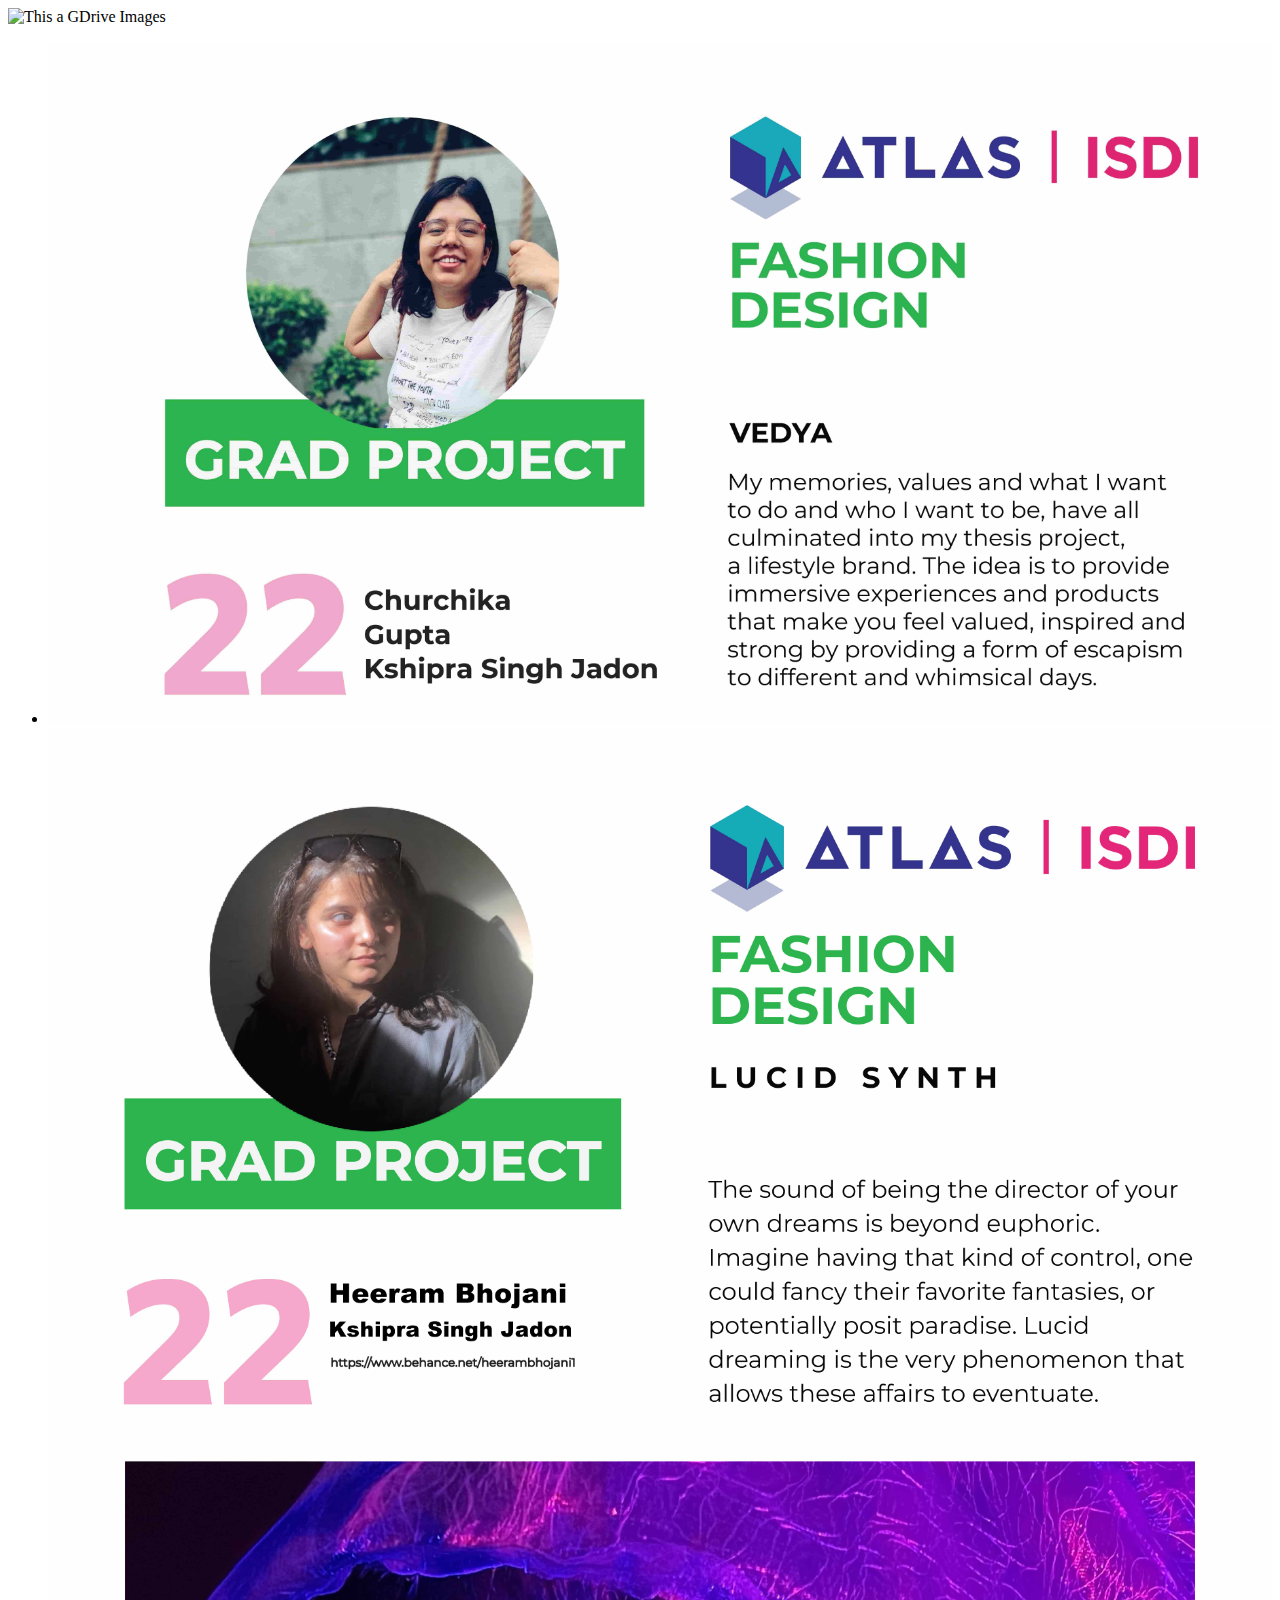
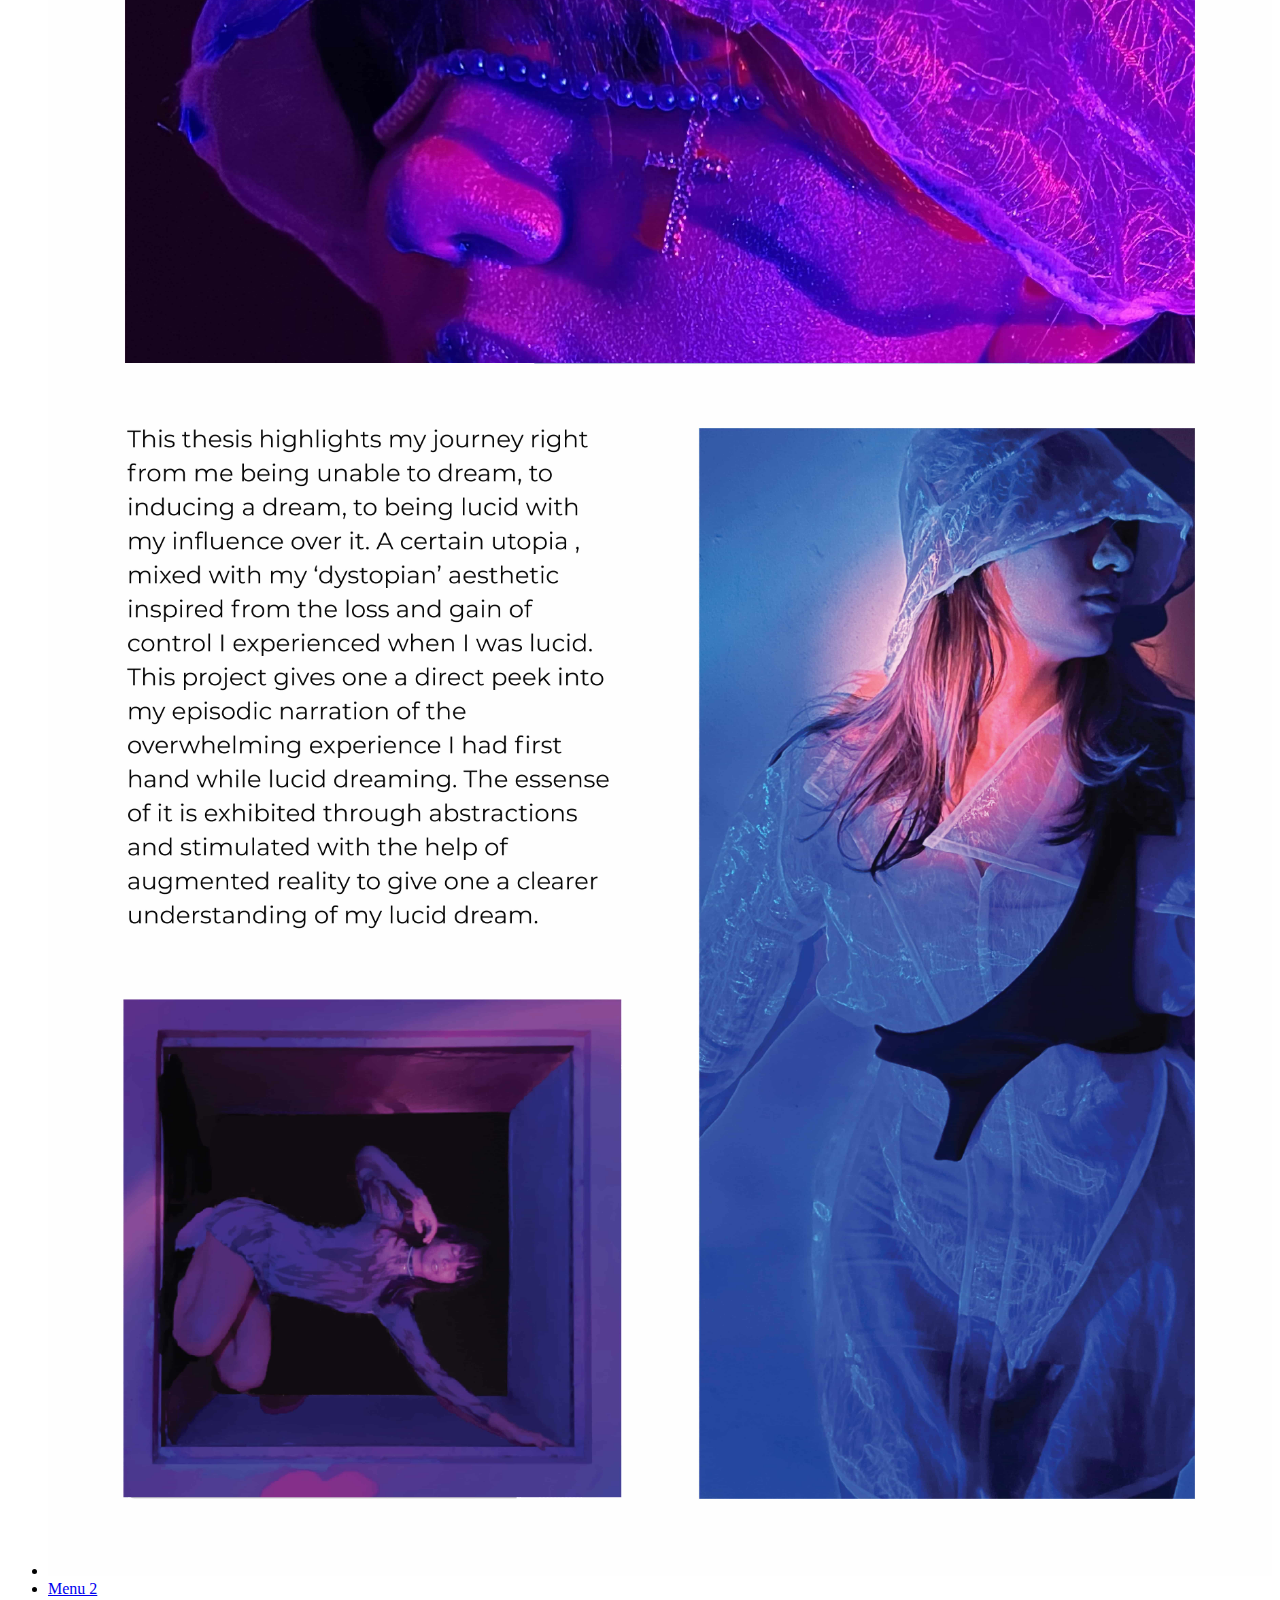
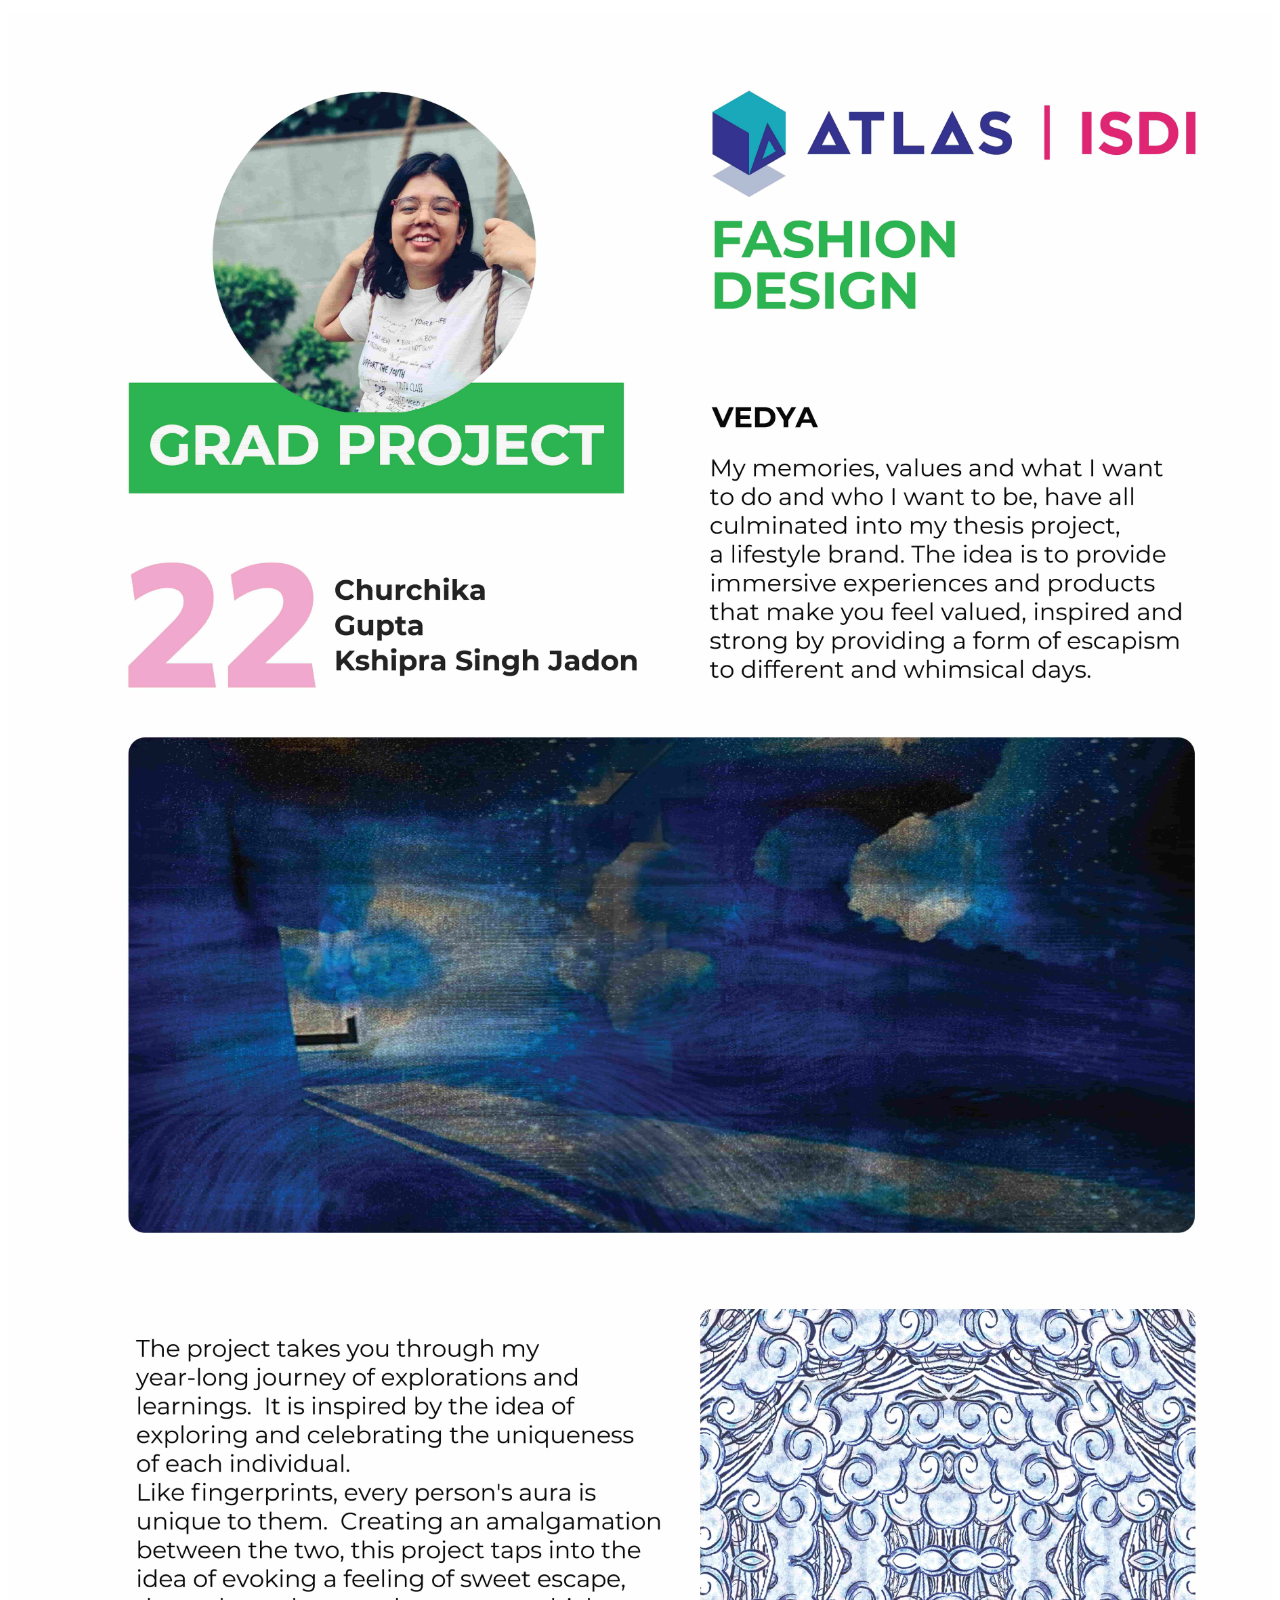
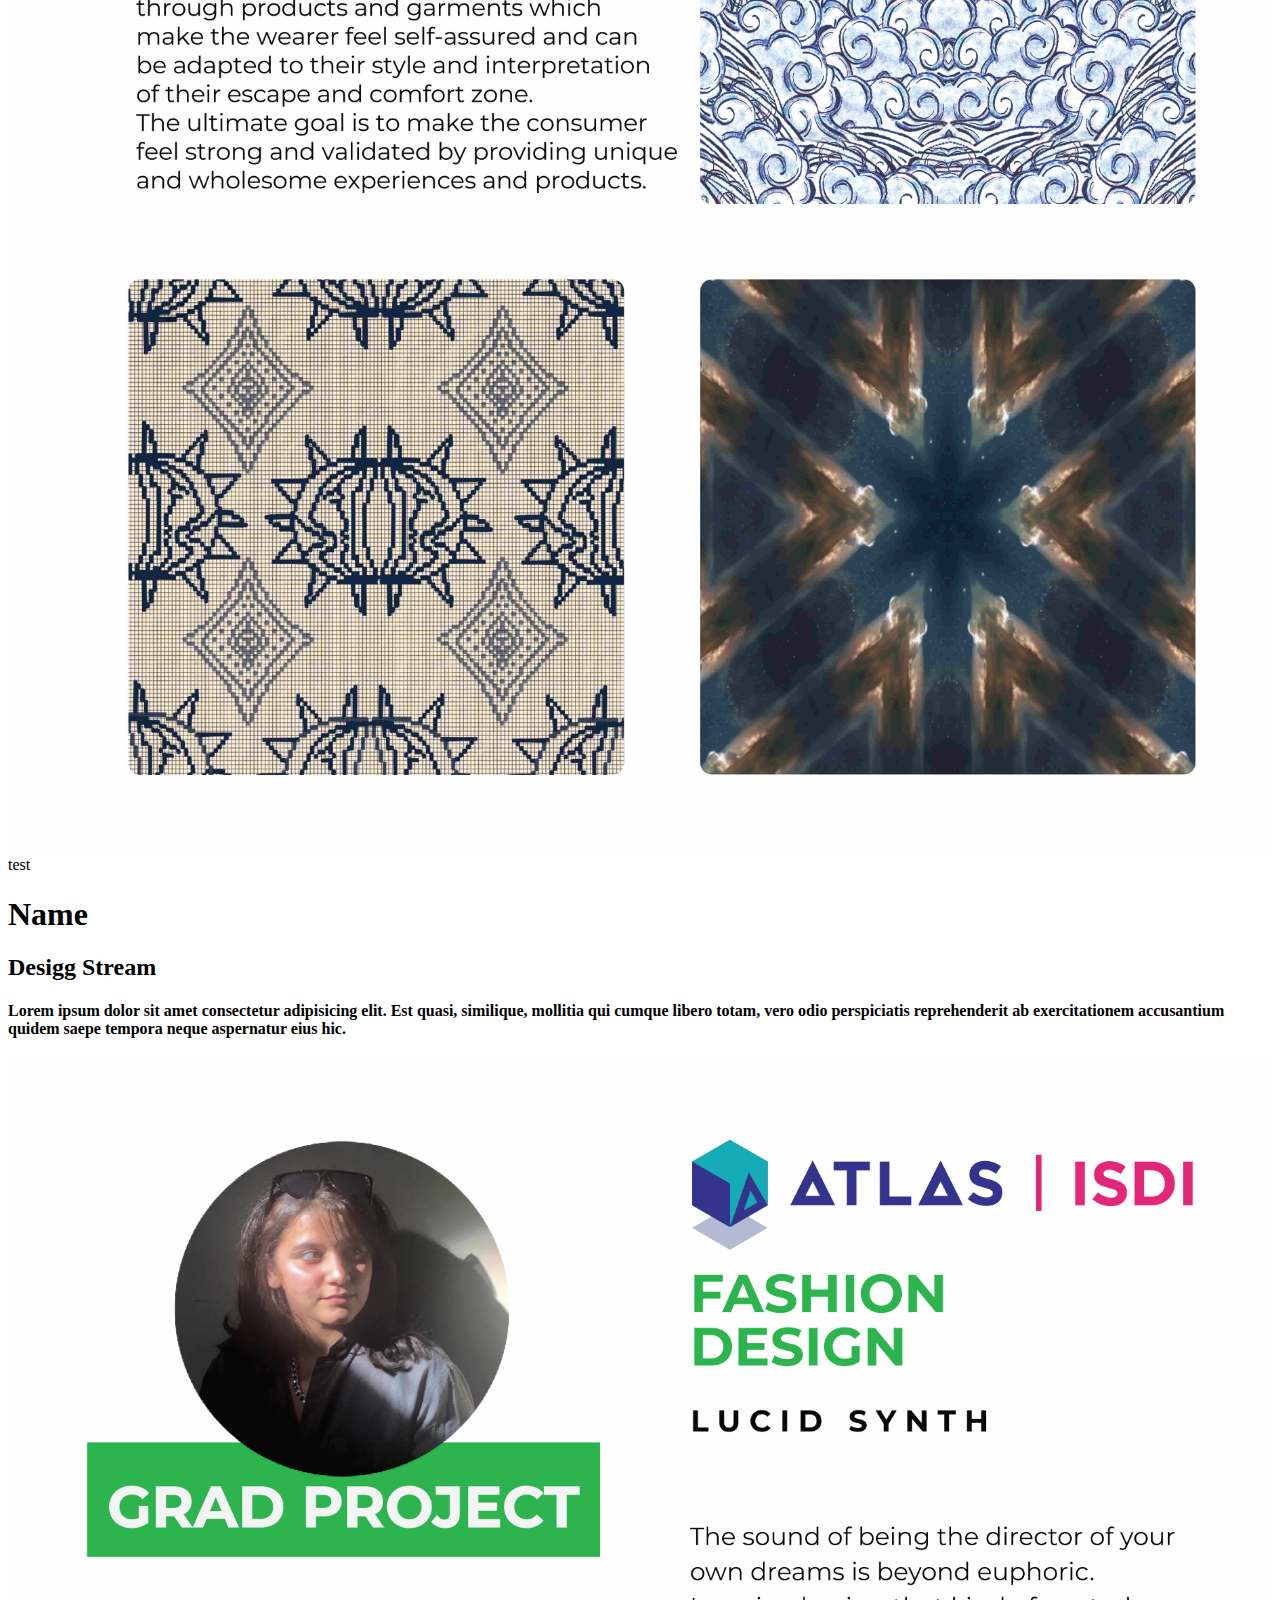
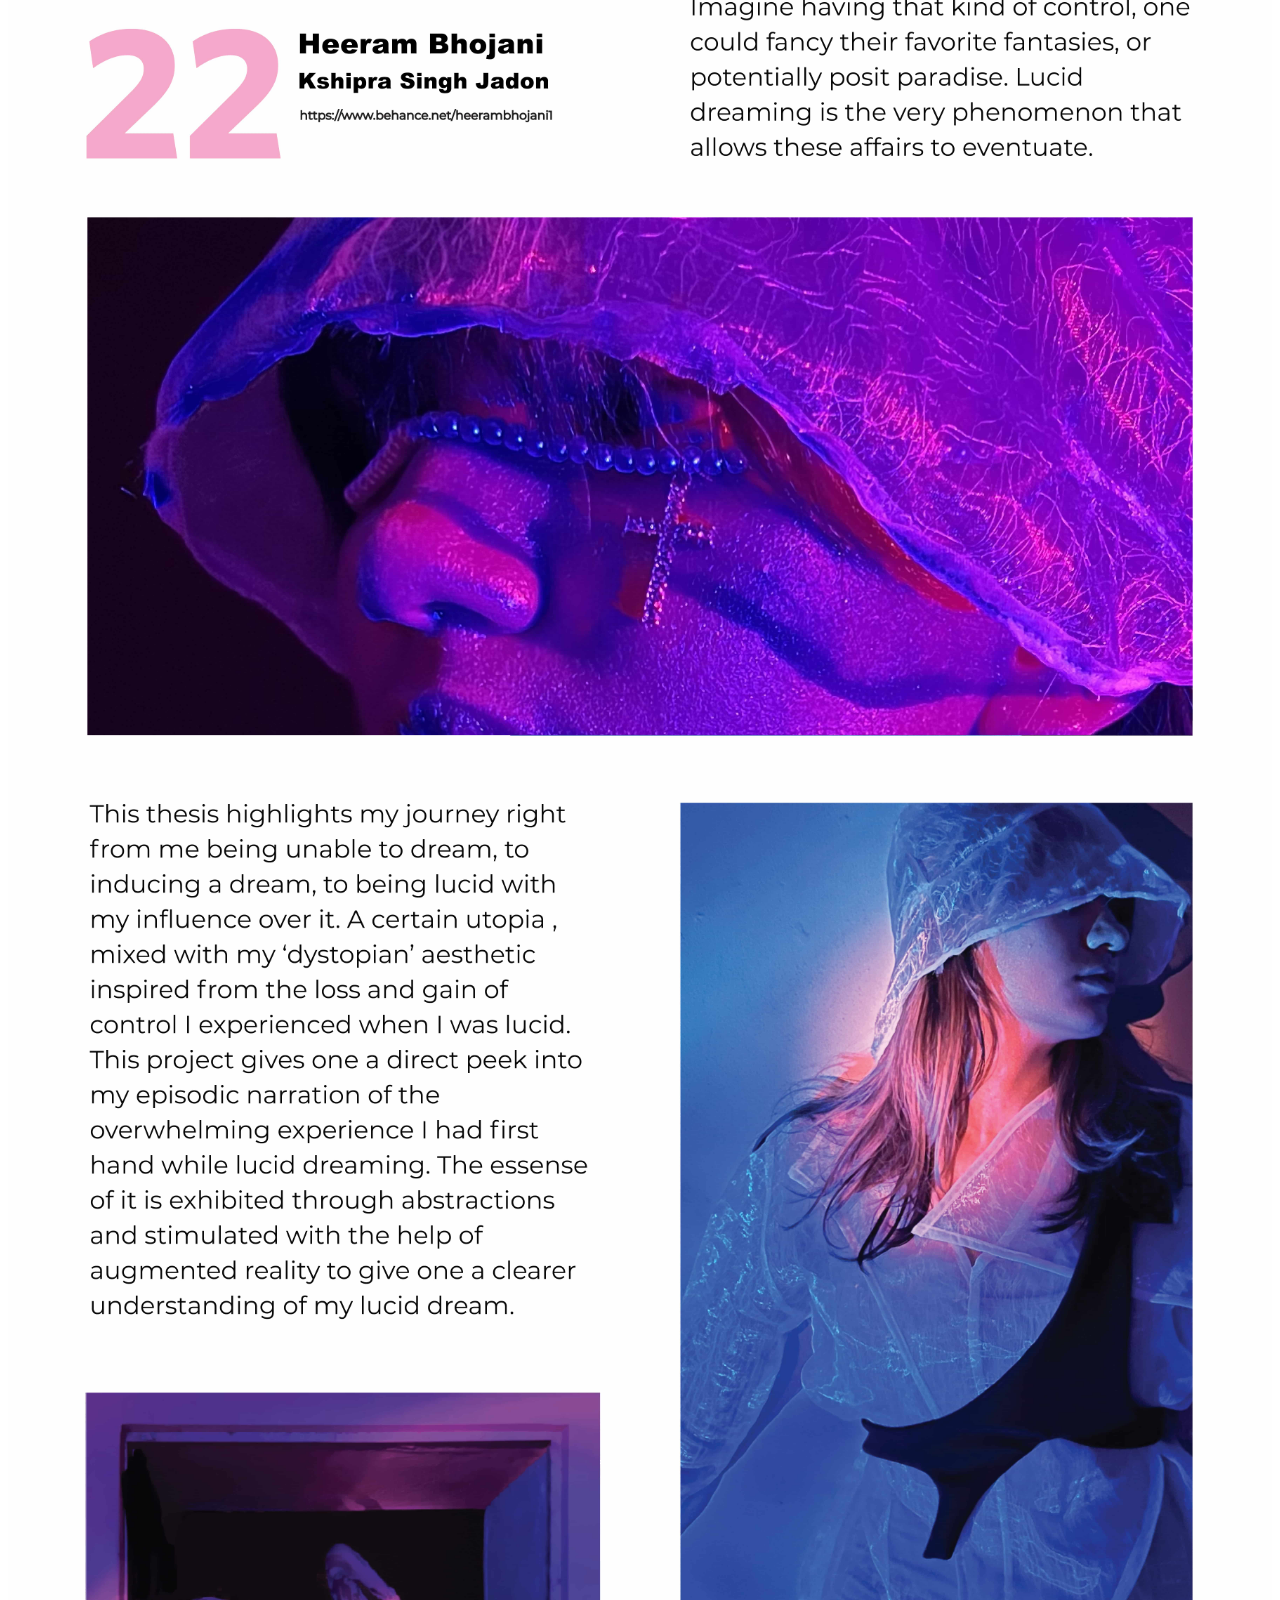
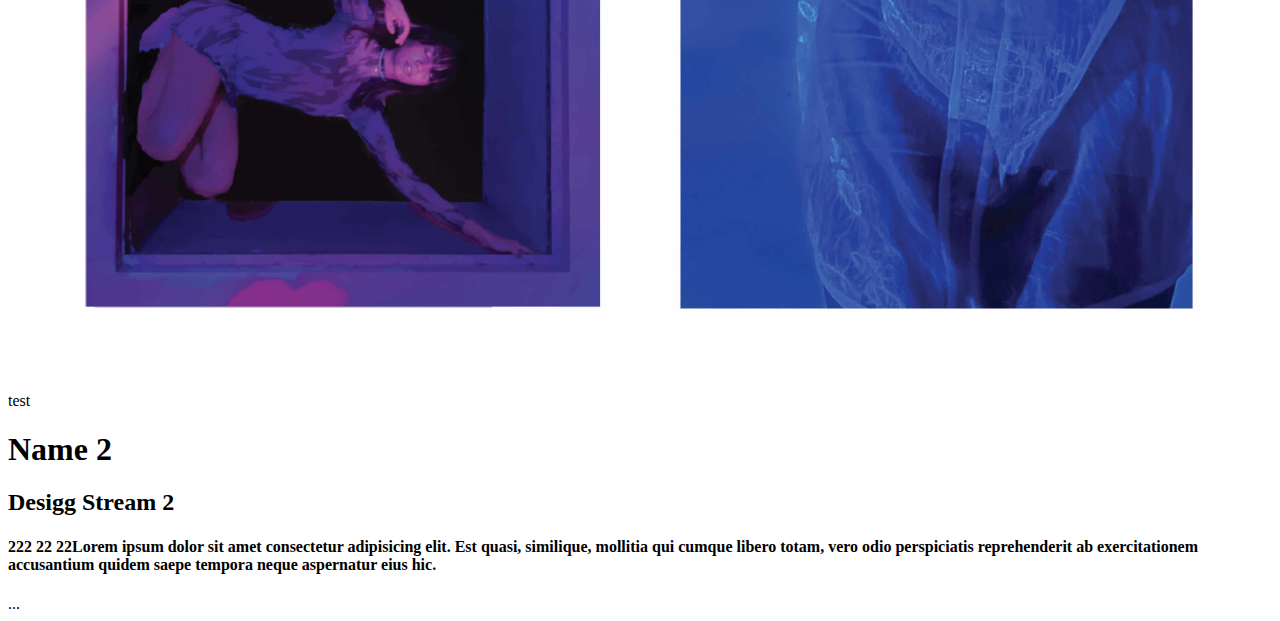
==== test.htm @ b94e90a7 "hope" ====
<!DOCTYPE html>
<html lang="en">
<head>
    <meta charset="UTF-8">
    <meta http-equiv="X-UA-Compatible" content="IE=edge">
    <meta name="viewport" content="width=device-width, initial-scale=1.0">
    <title>Test</title>
    <link rel="stylesheet" href="https://cdn.jsdelivr.net/npm/bootstrap@4.6.1/dist/css/bootstrap.min.css" integrity="sha384-zCbKRCUGaJDkqS1kPbPd7TveP5iyJE0EjAuZQTgFLD2ylzuqKfdKlfG/eSrtxUkn" crossorigin="anonymous">

    <style>
        .lists img, .results img{
            width: 100%;
        }

    
    </style>
</head>
<body>
<img src="https://lh3.googleusercontent.com/[base64]w470-h940-no?authuser=0" alt="This a GDrive Images">

<div class="display row">
    <div class="lists col-4">
        <ul class="nav nav-tabs">
            <li class="nav-item">
            <a class="nav-link active" data-toggle="tab" href="#home"><img src="ClipPosters/Churchika Gupta - Project Panel copy - Churchika Gupta.jpg" alt=""></a>
            </li>
            <li class="nav-item">
            <a class="nav-link" data-toggle="tab" href="#menu1"><img src="Poster Jpegs/HeeramBhojani_Project Panel_FD copy - Heeram Bhojani.jpg" alt=""></a>
            </li>
            <li class="nav-item">
            <a class="nav-link" data-toggle="tab" href="#menu2">Menu 2</a>
            </li>
        </ul>
    </div>
    <div class="results col-8">
      <!-- Tab panes -->
      <div class="tab-content">
        <div class="tab-pane container active" id="home">
            <div class="container-fluid row ">
                <div class="poster  col "> <img src="Poster Jpegs/Churchika Gupta - Project Panel copy - Churchika Gupta.jpg" alt="">  test</div>
                <div class=" col ">
                    <h1>Name</h1>
                    <h2>Desigg Stream</h2>
                    <h4>Lorem ipsum dolor sit amet consectetur adipisicing elit. Est quasi, similique, mollitia qui cumque libero totam, vero odio perspiciatis reprehenderit ab exercitationem accusantium quidem saepe tempora neque aspernatur eius hic.</h4>
                </div>
            </div>
        </div>
        <div class="tab-pane container fade" id="menu1"> <div class="container-fluid row ">
            <div class="poster  col "> <img src="Poster Jpegs/HeeramBhojani_Project Panel_FD copy - Heeram Bhojani.jpg" alt="">  test</div>
            <div class=" col ">
                <h1>Name 2</h1>
                <h2>Desigg Stream 2</h2>
                <h4>222  22  22Lorem ipsum dolor sit amet consectetur adipisicing elit. Est quasi, similique, mollitia qui cumque libero totam, vero odio perspiciatis reprehenderit ab exercitationem accusantium quidem saepe tempora neque aspernatur eius hic.</h4>
            </div>
        </div></div>
        <div class="tab-pane container fade" id="menu2">...</div>
      </div>
    </div>
</div>



<!-- jQuery library -->
<script src="https://cdn.jsdelivr.net/npm/jquery@3.6.0/dist/jquery.slim.min.js"></script>

<!-- Popper JS -->
<script src="https://cdn.jsdelivr.net/npm/popper.js@1.16.1/dist/umd/popper.min.js"></script>

<!-- Latest compiled JavaScript -->
<script src="https://cdn.jsdelivr.net/npm/bootstrap@4.6.1/dist/js/bootstrap.bundle.min.js"></script>
</body>
</html>
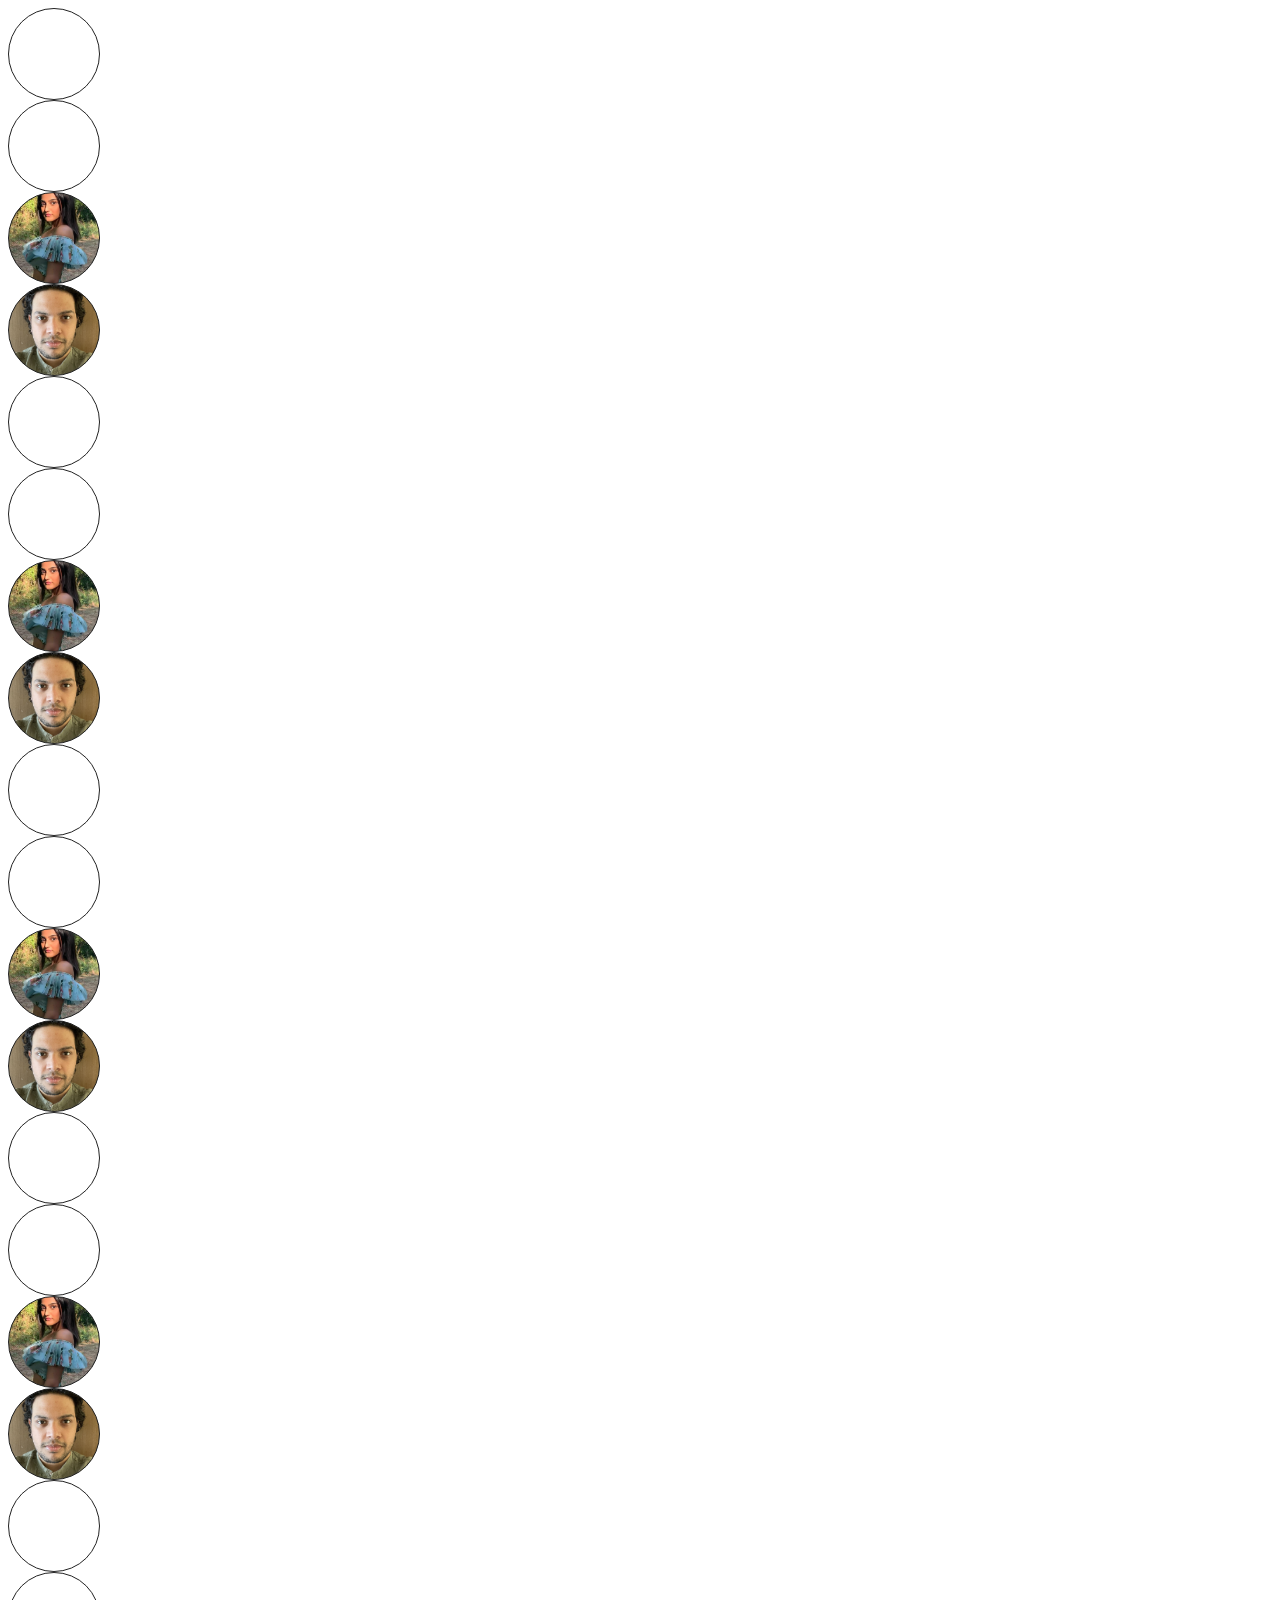
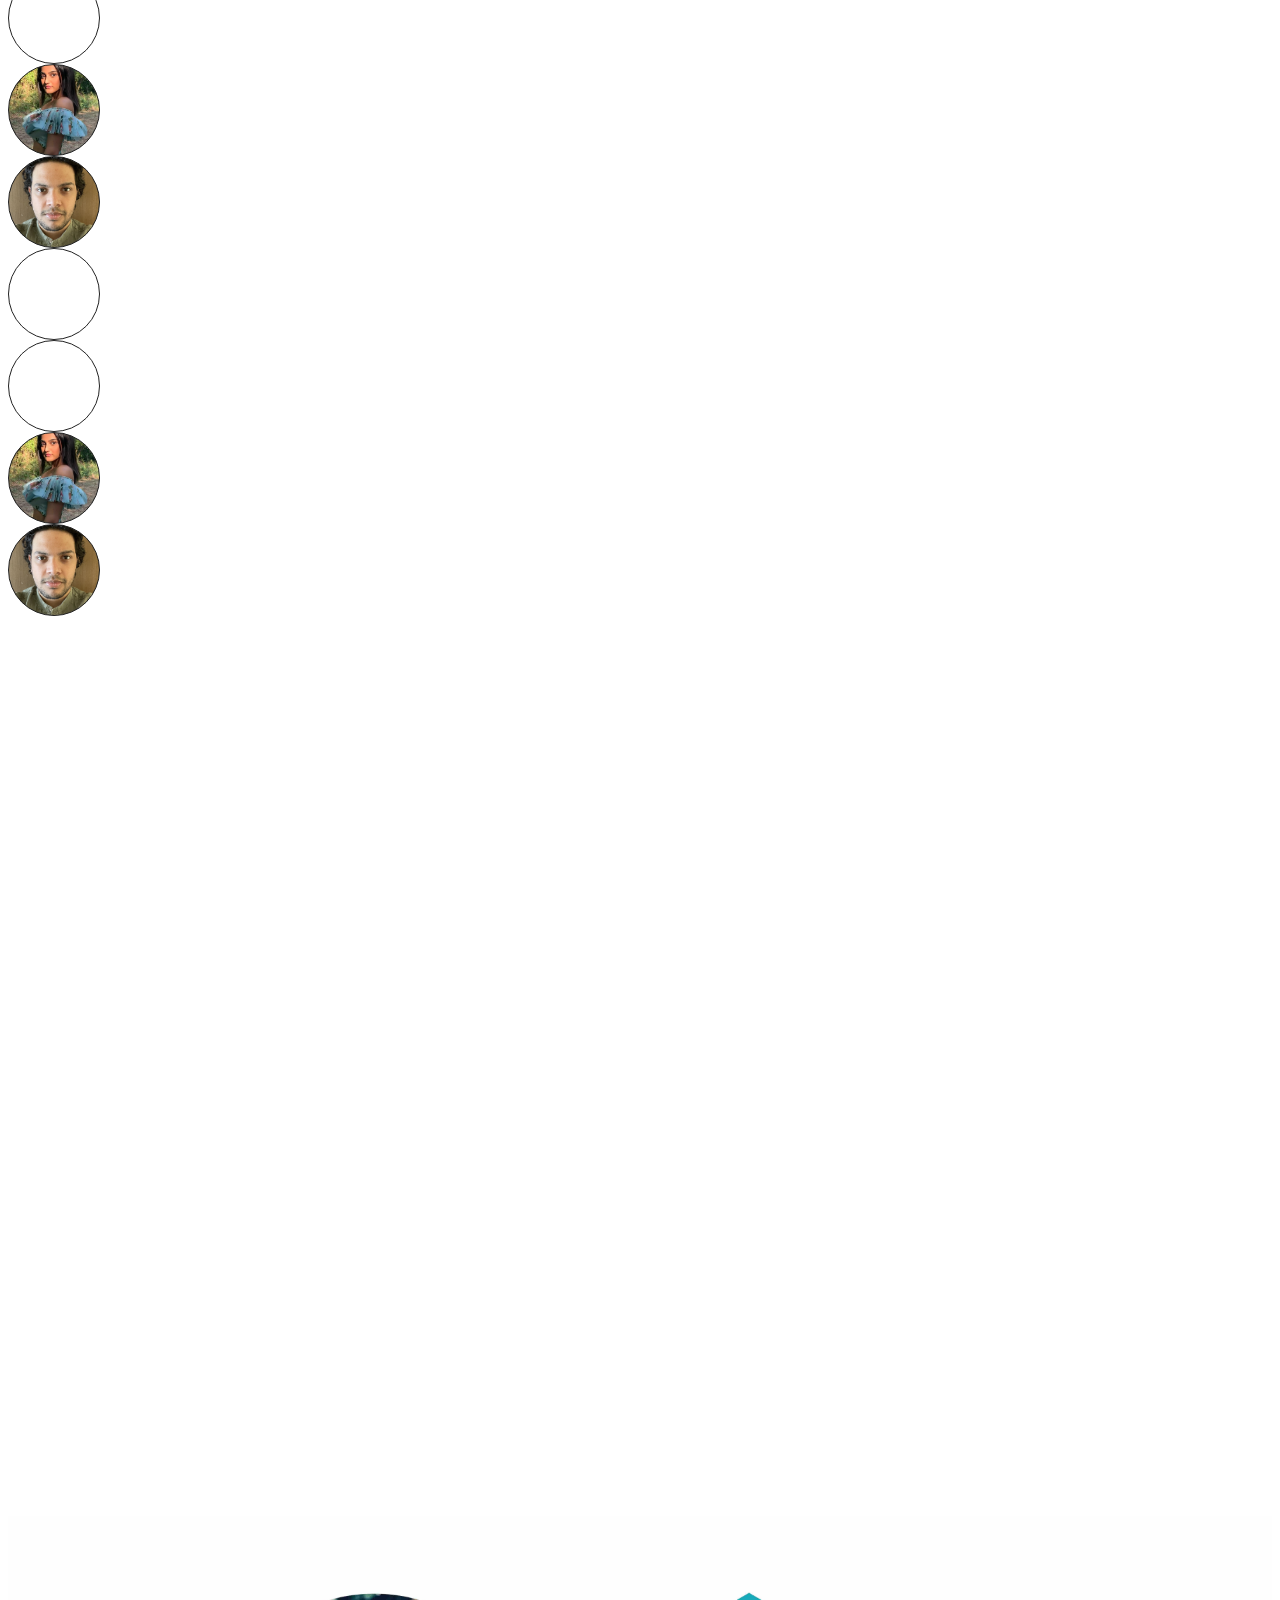
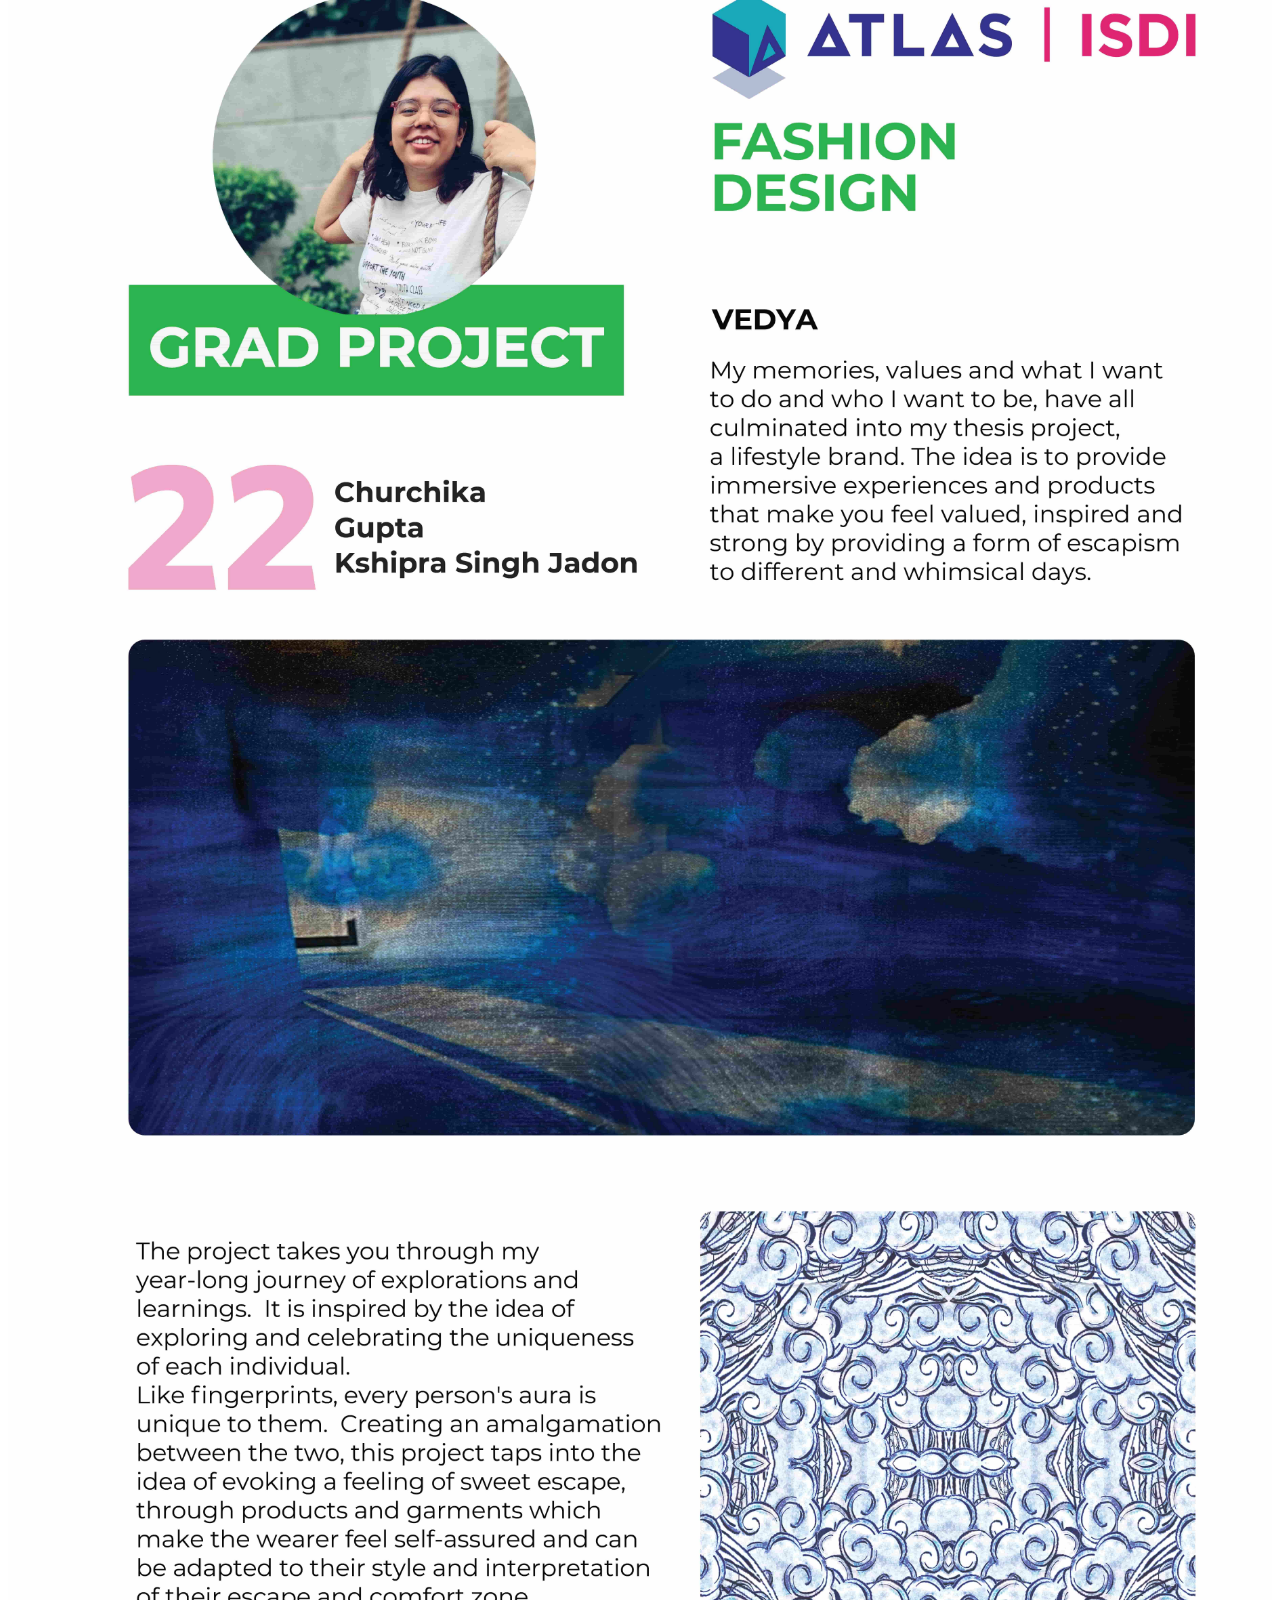
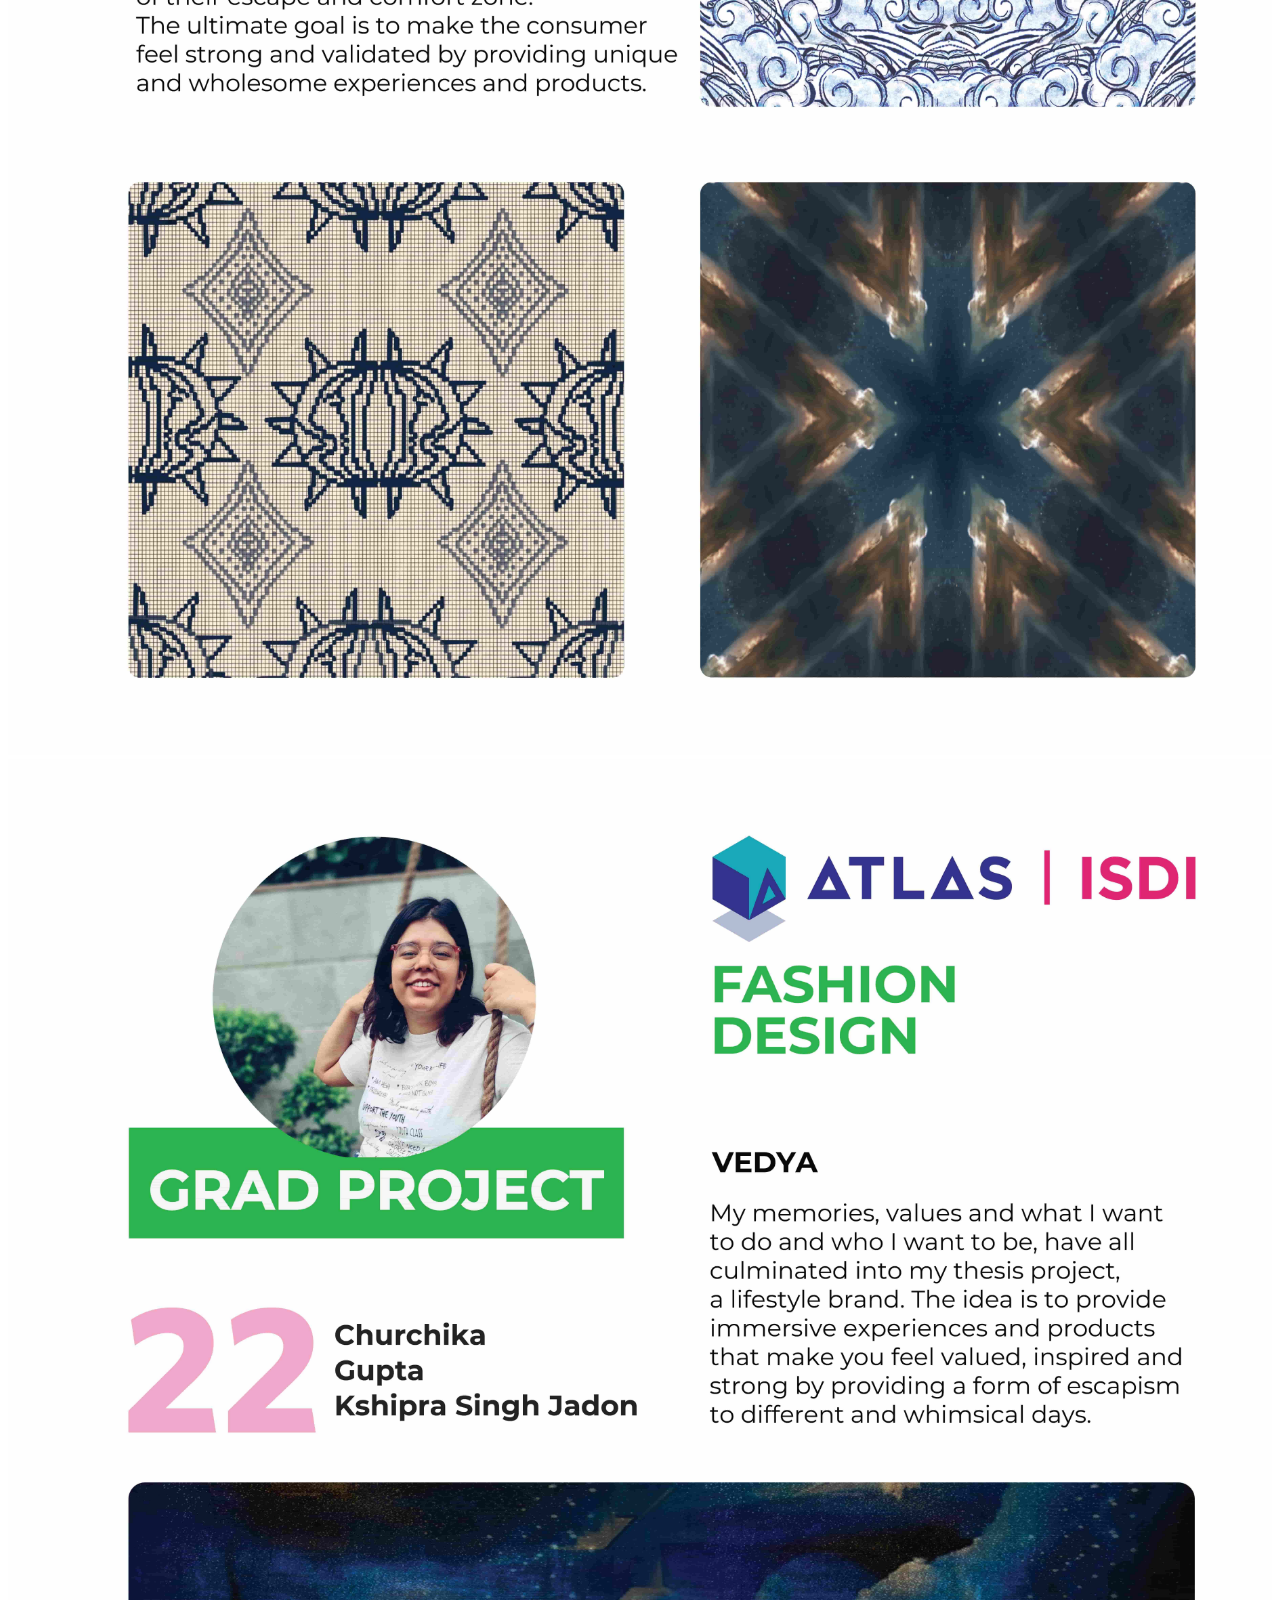
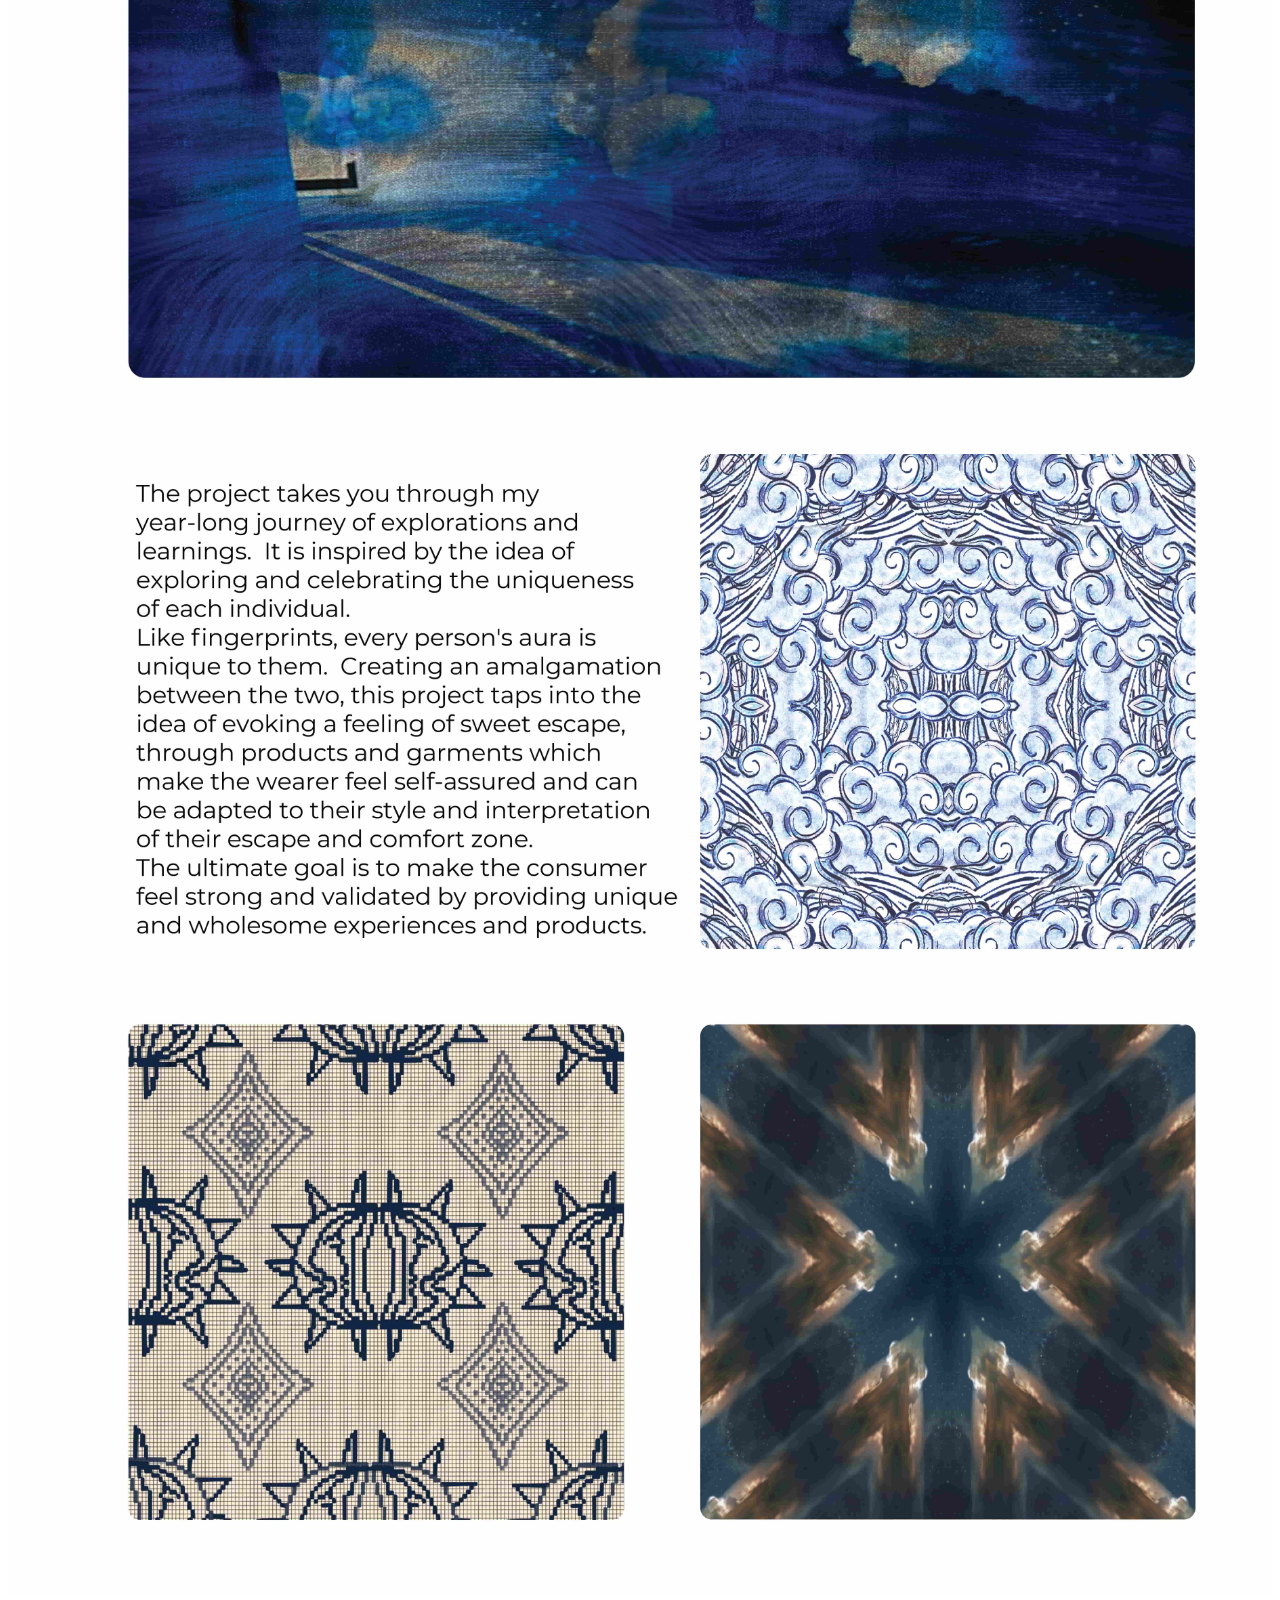
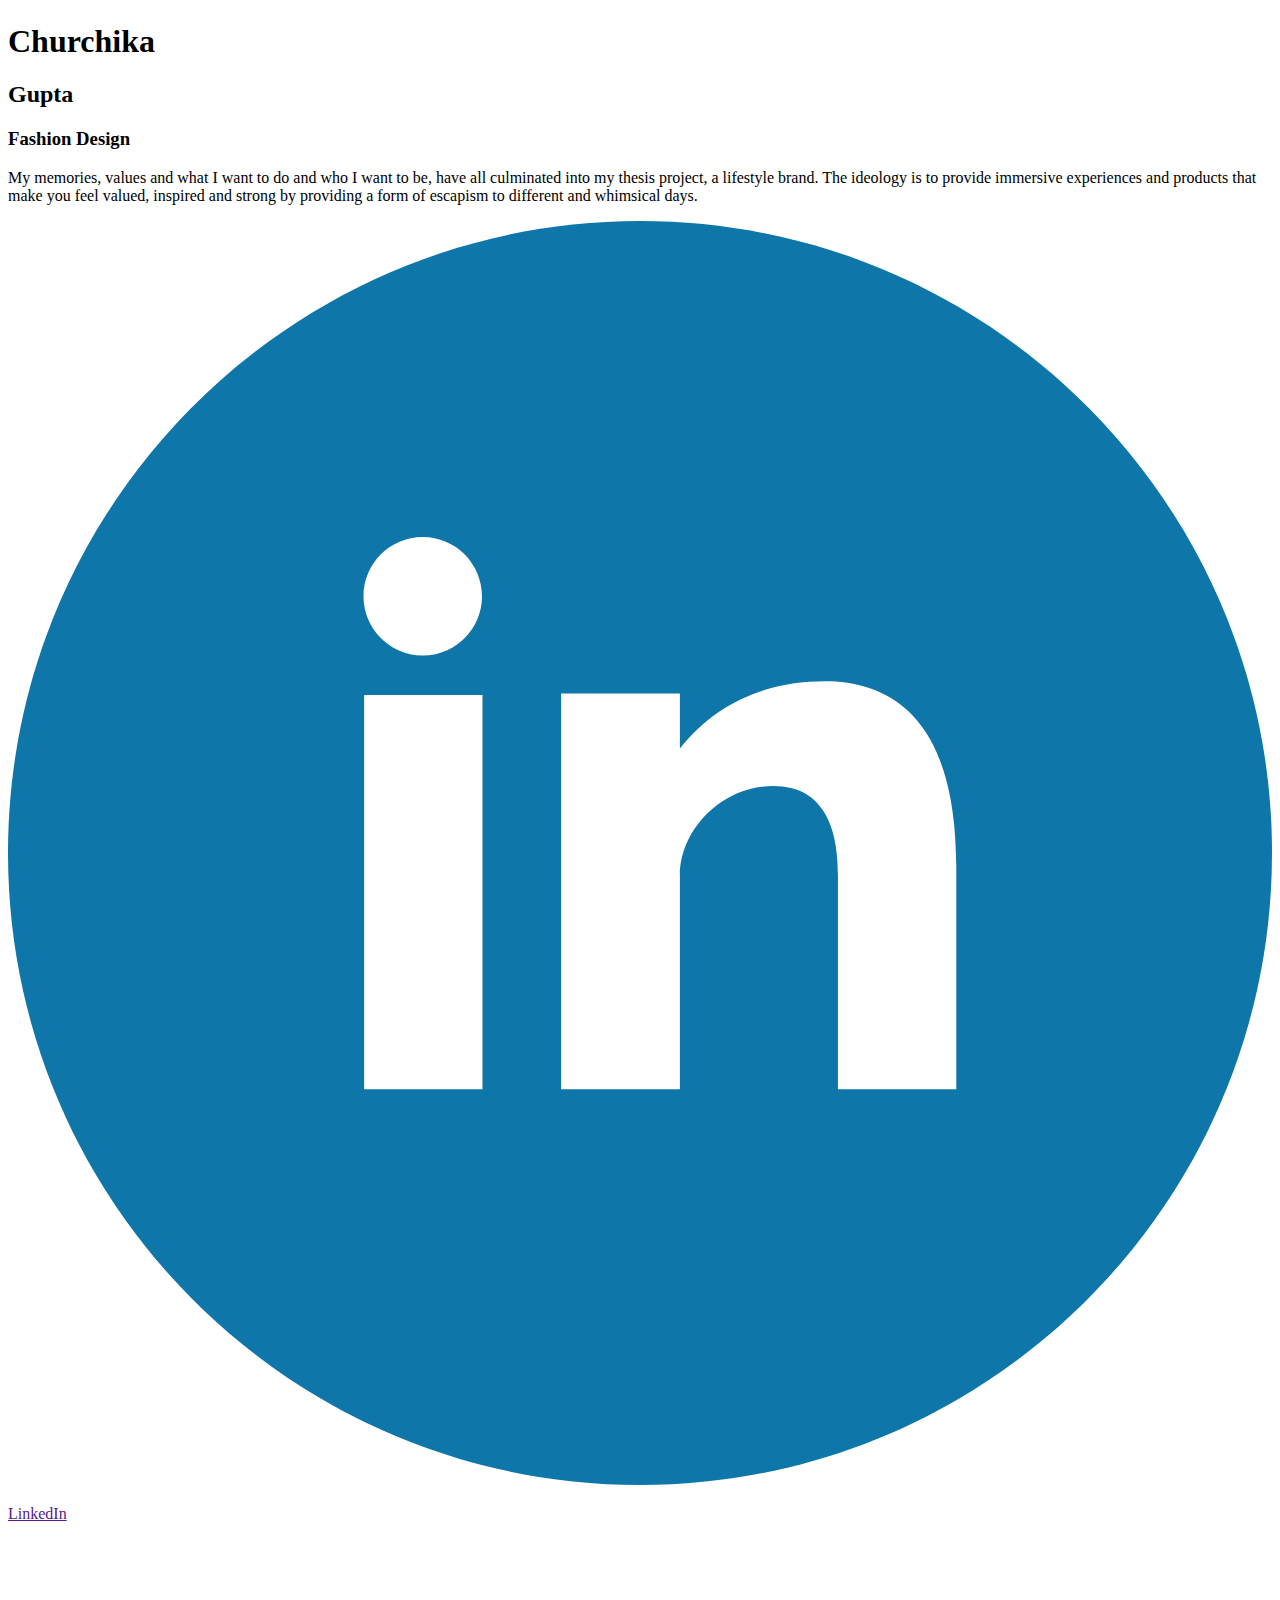
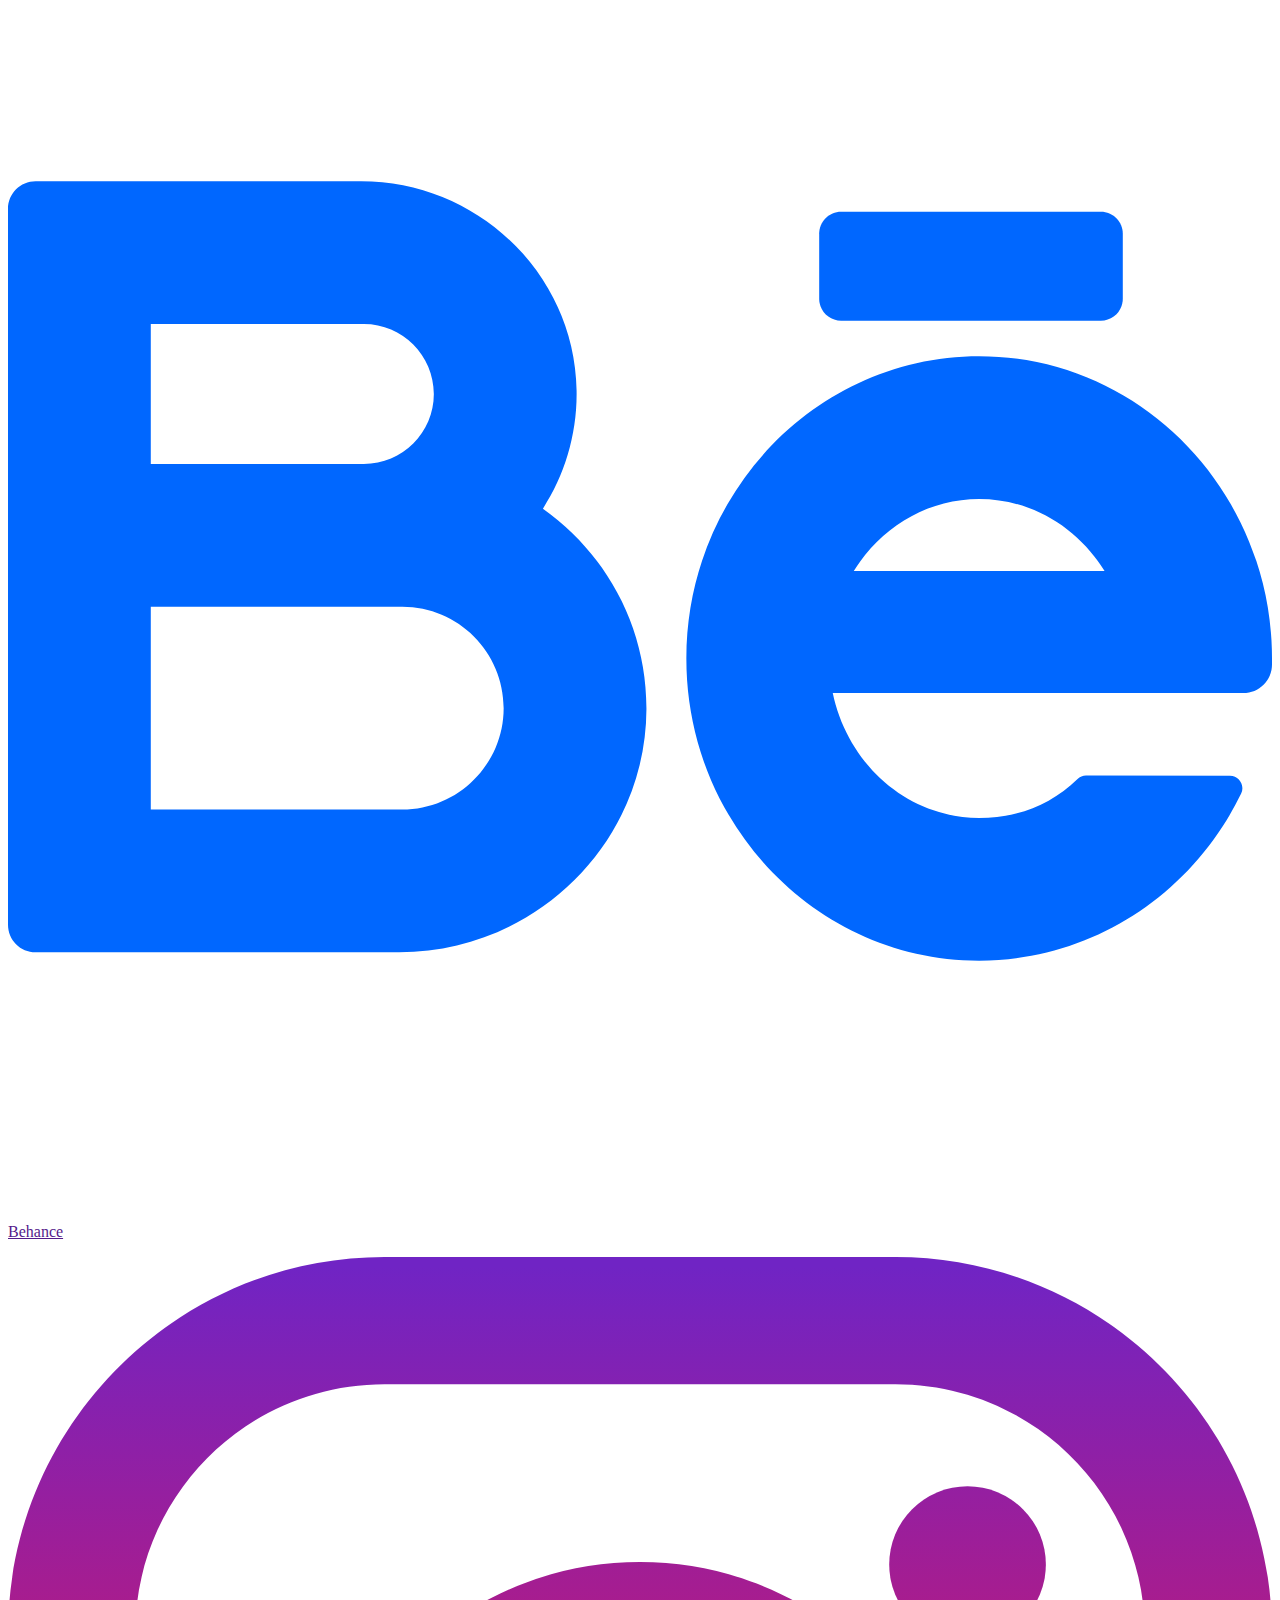
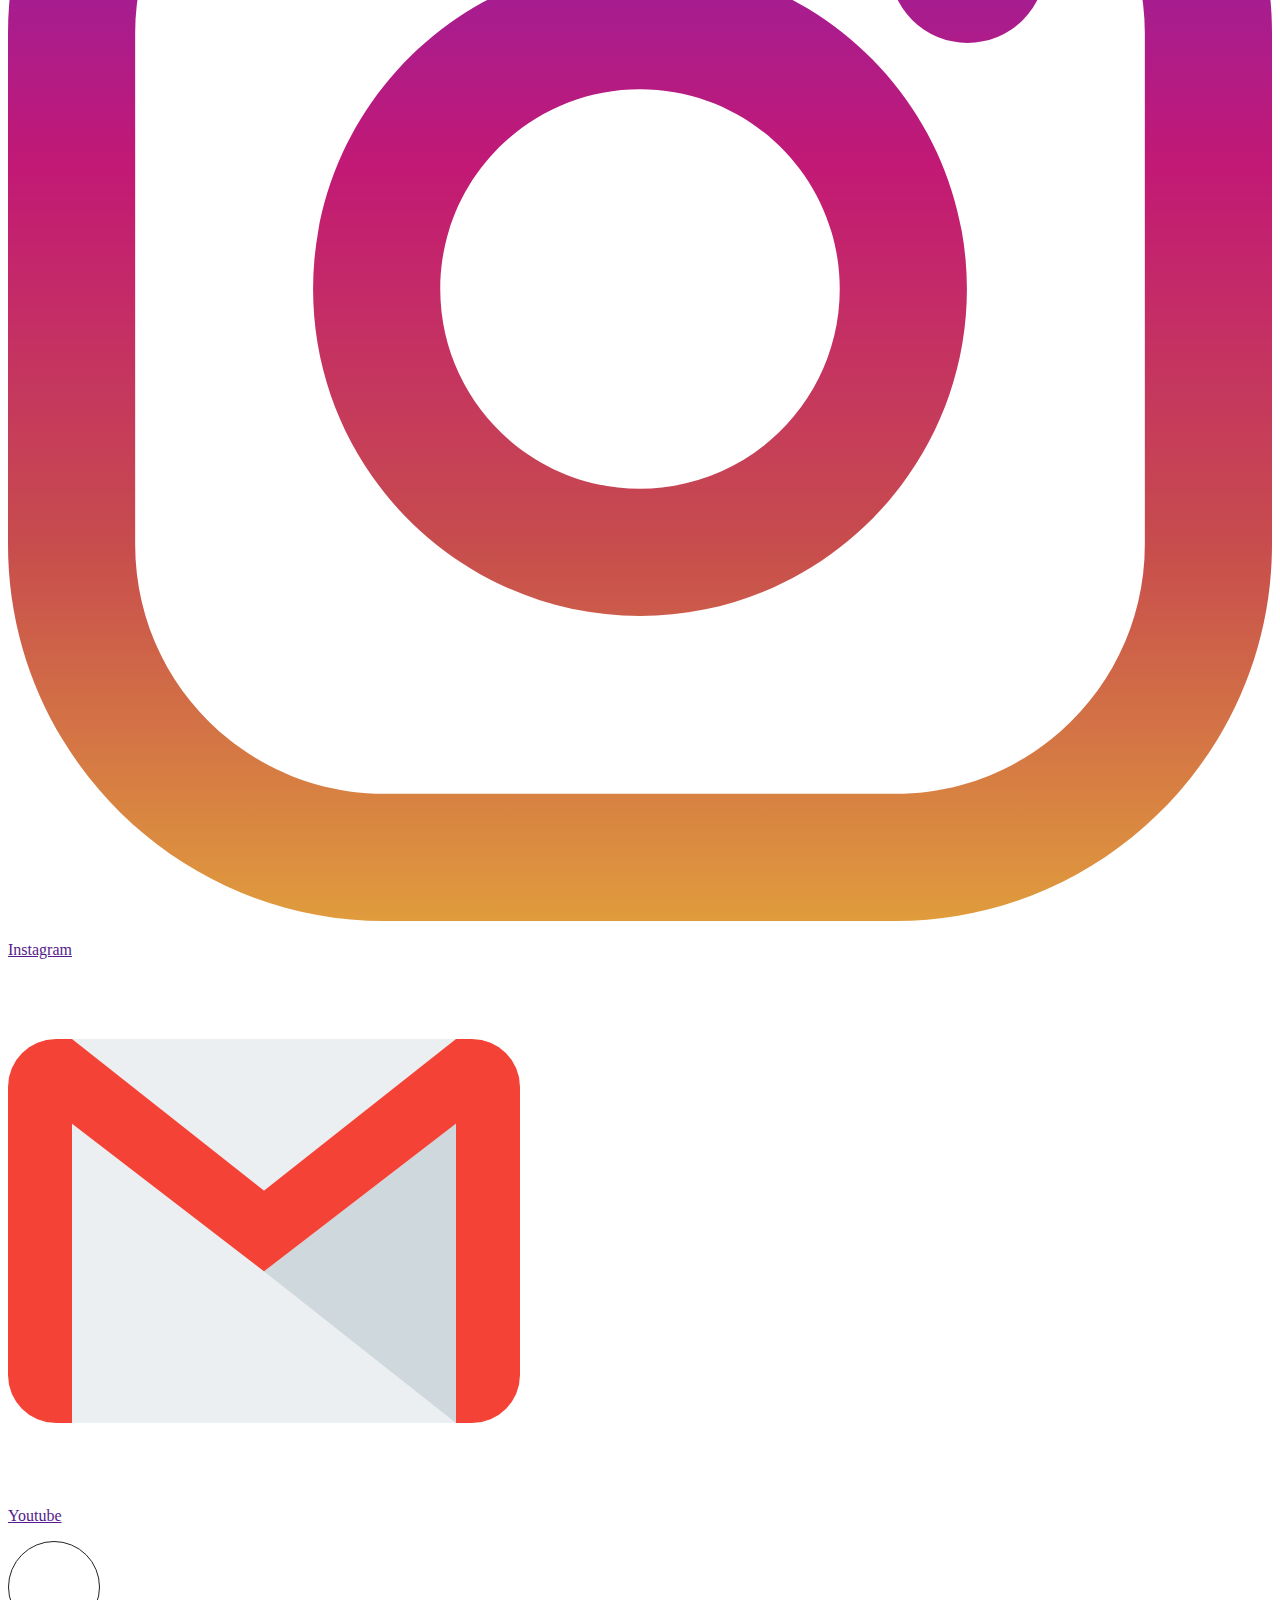
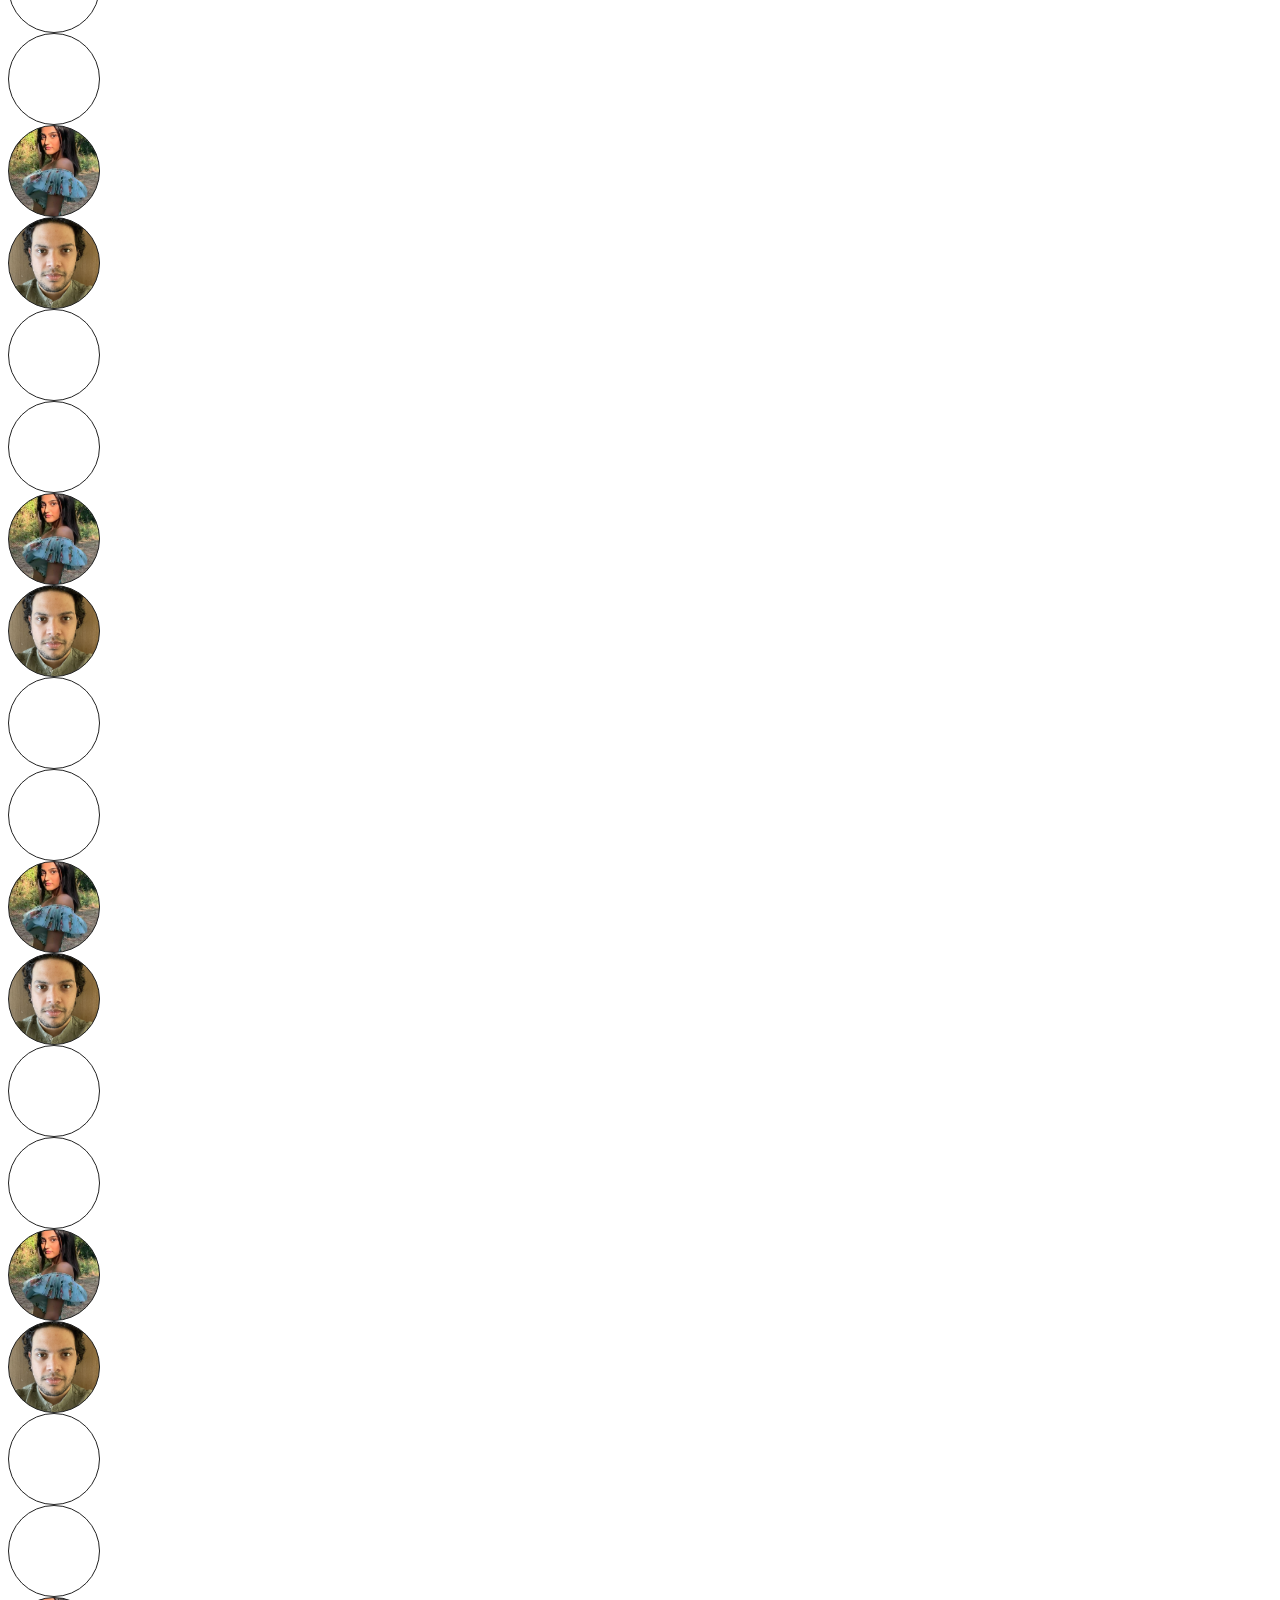
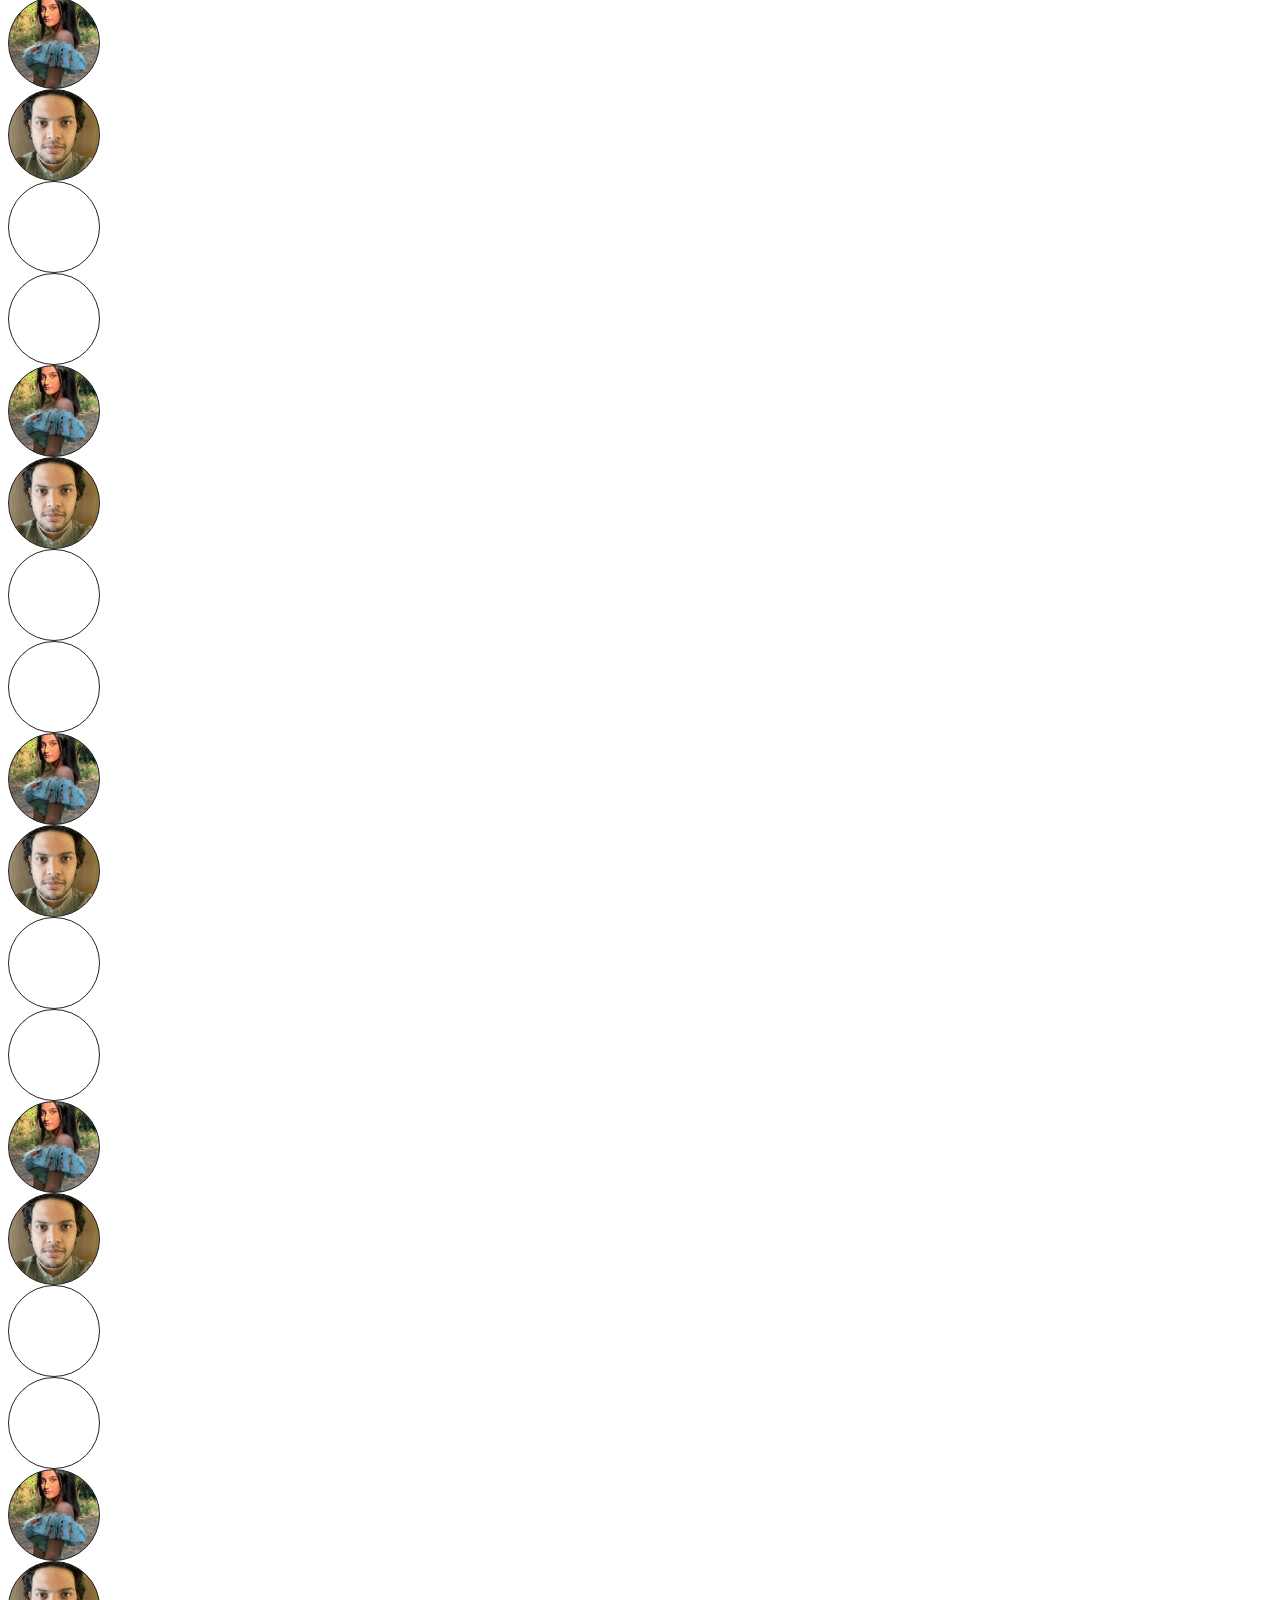
==== commit ca9842a5: "lmao ho gya" ====
--- a/test.htm
+++ b/test.htm
@@ -8,57 +8,113 @@
     <link rel="stylesheet" href="https://cdn.jsdelivr.net/npm/bootstrap@4.6.1/dist/css/bootstrap.min.css" integrity="sha384-zCbKRCUGaJDkqS1kPbPd7TveP5iyJE0EjAuZQTgFLD2ylzuqKfdKlfG/eSrtxUkn" crossorigin="anonymous">
 
     <style>
-        .lists img, .results img{
+        .profile img{
             width: 100%;
+            
+        }
+        .profile{
+            display: flex;
+
         }
 
-    
+        .profile > div{
+            object-fit: contain;
+            width: content;
+            display: flex;
+            align-items: center;
+            justify-content: center;
+            border-radius: 1000px;
+        }
+
+        .profileimg{
+        width: 90px;
+        height: 90px;
+        border-radius: 50%;
+        border: 1px solid #222;
+        background: center / 125% no-repeat;
+        }
     </style>
 </head>
 <body>
-<img src="https://lh3.googleusercontent.com/[base64]w470-h940-no?authuser=0" alt="This a GDrive Images">
 
-<div class="display row">
-    <div class="lists col-4">
-        <ul class="nav nav-tabs">
-            <li class="nav-item">
-            <a class="nav-link active" data-toggle="tab" href="#home"><img src="ClipPosters/Churchika Gupta - Project Panel copy - Churchika Gupta.jpg" alt=""></a>
-            </li>
-            <li class="nav-item">
-            <a class="nav-link" data-toggle="tab" href="#menu1"><img src="Poster Jpegs/HeeramBhojani_Project Panel_FD copy - Heeram Bhojani.jpg" alt=""></a>
-            </li>
-            <li class="nav-item">
-            <a class="nav-link" data-toggle="tab" href="#menu2">Menu 2</a>
-            </li>
-        </ul>
+<!-- <div class=" container-fluid m-0 p-0 w-100 profile">
+
+    <div class="container">    <img src="./profiles/CV22 Photo - Dhruv Sivasankar.jpg" alt="" class="col col-2  m-1 p-0 rounded-3 ">
     </div>
-    <div class="results col-8">
-      <!-- Tab panes -->
-      <div class="tab-content">
-        <div class="tab-pane container active" id="home">
-            <div class="container-fluid row ">
-                <div class="poster  col "> <img src="Poster Jpegs/Churchika Gupta - Project Panel copy - Churchika Gupta.jpg" alt="">  test</div>
-                <div class=" col ">
-                    <h1>Name</h1>
-                    <h2>Desigg Stream</h2>
-                    <h4>Lorem ipsum dolor sit amet consectetur adipisicing elit. Est quasi, similique, mollitia qui cumque libero totam, vero odio perspiciatis reprehenderit ab exercitationem accusantium quidem saepe tempora neque aspernatur eius hic.</h4>
-                </div>
-            </div>
+    <div class="container"><img src="./profiles/photo - Saakshi Shetty.jpg" alt="" class="col col-2  m-1 p-0 rounded-3"></div>
+    
+    <div class="container-fluid"> <img src="./profiles/IMG_2270 - Churchika Gupta.JPG" alt="" class="col col-2  m-1 p-0 rounded-3"></div>
+   
+    <div class="container-fluid"><img src="./profiles/Kruteeka Dudhavadkar - Kruteeka Dudhavadkar.jpeg" alt="" class="col col-2  m-1 p-0 rounded-3"></div>
+    
+    <div class="container-fluid"><img src="./profiles/Screenshot 2022-06-01 at 7.09.14 PM - Heeram Bhojani.png" alt="" class="col col-2  m-1 p-0 rounded-3"></div>
+    
+
+</div> -->
+
+<div class="row">
+
+</div>
+
+<div style="width: 900px; height: 900px; background-image: url(/profiles/churchikagupta);">
+
+</div>
+
+<div class="tab-content col-lg-9 col-xl-9 col-sm-11 w-100 container-fluid m-0 p-0">
+    <div class="tab-pane active m-0 p-0 container-fluid" id="churchika">
+      <div class="visual-content m-0 p-0 container-fluid row">
+       <div><img class="m-0 p-0 col-xl-6 col-lg-6 col-sm-12" src="/Poster Jpegs/Churchika Gupta - Project Panel copy - Churchika Gupta.jpg" style="width:100%; top: 0%;" alt="">
+       </div>
+       <div><img class="m-0 p-0 col-xl-6 col-lg-6 col-sm-12" src="/Poster Jpegs/Churchika Gupta - Project Panel copy - Churchika Gupta.jpg" style="width:100%; top: 0%;" alt="">
+       </div>                    
+        <div class="student-profile mt-5 col-lg-10 align-self-center container-fluid  m-0 p-0">
+          <h1>Churchika</h1>
+          <h2>Gupta</h2>
+          <h3>Fashion Design</h3>
+          <p>My memories, values and what I want to do and who I want to be, have all culminated into my thesis project, a lifestyle brand. The ideology is to provide immersive experiences and products that make you feel valued, inspired and strong by providing a form of escapism to different and whimsical days.</p>
+          <div class="ext-link row container-fluid m-0 p-0 w-100">
+          <a class="col-5 col-sm-3" href=""><img src="/Images/linkedin.svg" alt=""><p class="hide-link">LinkedIn</p></a>
+          <a class="col-5 col-sm-3" href=""><img src="/Images/behance.svg" alt=""><p class="hide-link">Behance</p></a>
+          <a class="col-5 col-sm-3" href=""><img src="/Images/instagram.svg" alt=""><p class="hide-link">Instagram</p></a>
+          <a class="col-5 col-sm-3" href=""><img src="/Images/gmail.png" alt=""><p class="hide-link">Youtube</p></a>
+          </div>
         </div>
-        <div class="tab-pane container fade" id="menu1"> <div class="container-fluid row ">
-            <div class="poster  col "> <img src="Poster Jpegs/HeeramBhojani_Project Panel_FD copy - Heeram Bhojani.jpg" alt="">  test</div>
-            <div class=" col ">
-                <h1>Name 2</h1>
-                <h2>Desigg Stream 2</h2>
-                <h4>222  22  22Lorem ipsum dolor sit amet consectetur adipisicing elit. Est quasi, similique, mollitia qui cumque libero totam, vero odio perspiciatis reprehenderit ab exercitationem accusantium quidem saepe tempora neque aspernatur eius hic.</h4>
-            </div>
-        </div></div>
-        <div class="tab-pane container fade" id="menu2">...</div>
       </div>
     </div>
-</div>
 
 
+    <script src="https://ajax.googleapis.com/ajax/libs/jquery/1.11.1/jquery.min.js"></script>
+<script>
+   
+    var images = document.getElementsByTagName("img");
+for(var i = 0; i < images.length; i++) {
+    var image = images[i];
+    image.onclick = function(event) {
+         window.location.href = this.id + '#churchika';
+    };
+
+    var boardBox = ['heeram',
+    'churchika',
+    'saakshishetty',
+    'dhruvsrivastav',
+
+];
+
+boardBox.forEach(function(v) {
+// iterating over array  
+  $('<div/>', {
+    id: v,
+    class: "profileimg",
+    style: "background-image: url(/profiles/" + v +".jpg)"
+  })
+  // generating element with content and id as array value
+  .appendTo('.row');
+  // appendding div to '.row'
+})
+}
+
+const profilediv = document.querySelector('#')
+</script>
 
 <!-- jQuery library -->
 <script src="https://cdn.jsdelivr.net/npm/jquery@3.6.0/dist/jquery.slim.min.js"></script>
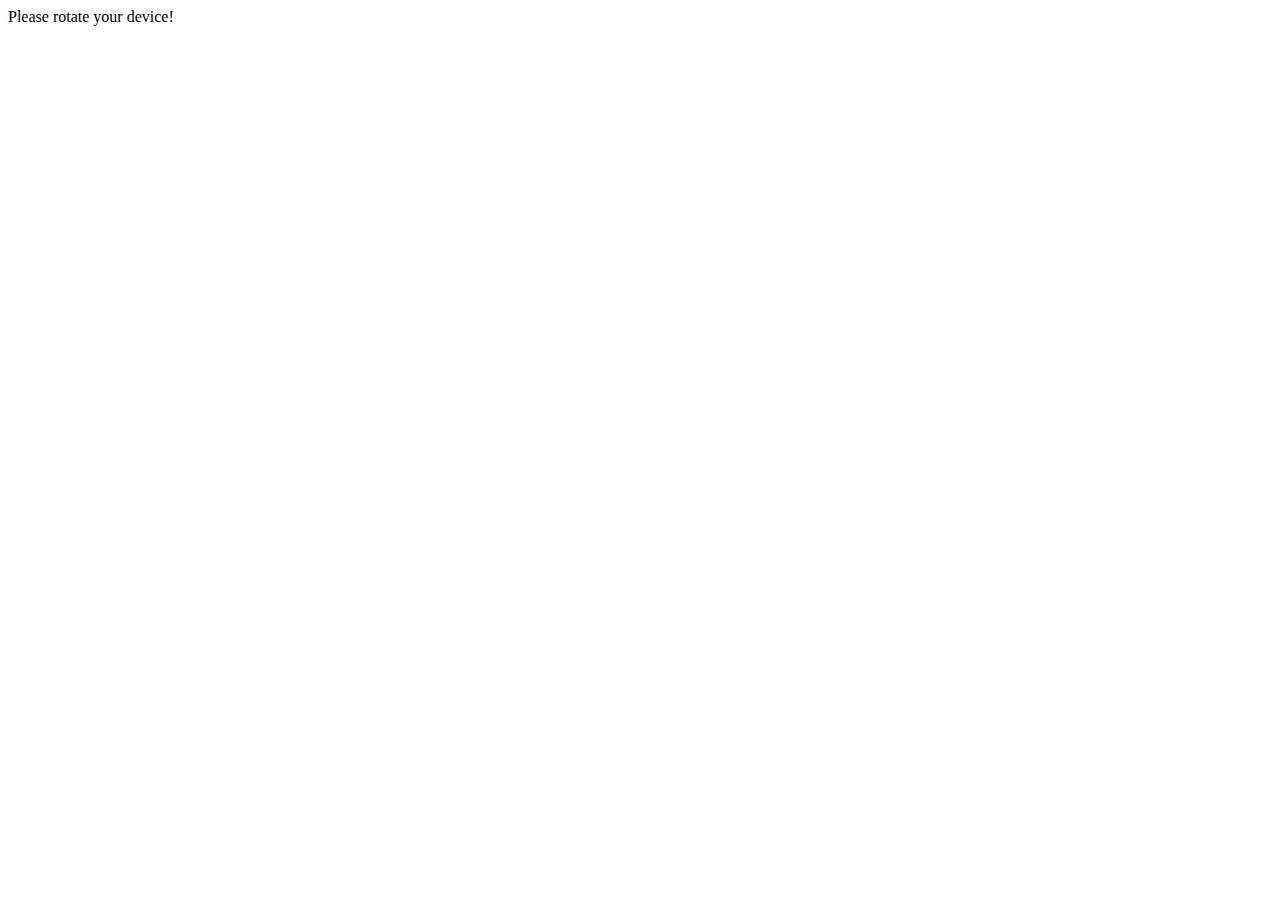
==== commit 31875928: "test" ====
--- a/test.htm
+++ b/test.htm
@@ -8,113 +8,39 @@
     <link rel="stylesheet" href="https://cdn.jsdelivr.net/npm/bootstrap@4.6.1/dist/css/bootstrap.min.css" integrity="sha384-zCbKRCUGaJDkqS1kPbPd7TveP5iyJE0EjAuZQTgFLD2ylzuqKfdKlfG/eSrtxUkn" crossorigin="anonymous">
 
     <style>
-        .profile img{
+        .lists img, .results img{
             width: 100%;
-            
-        }
-        .profile{
-            display: flex;
-
         }
 
-        .profile > div{
-            object-fit: contain;
-            width: content;
-            display: flex;
-            align-items: center;
-            justify-content: center;
-            border-radius: 1000px;
-        }
+        /* (A) WRONG ORIENTATION - SHOW MESSAGE HIDE CONTENT */
+@media only screen and (orientation:landscape) {
+  #turn { display:block; }
+  #container { display:none; }
+}
+ 
+/* (B) CORRECT ORIENTATION - SHOW CONTENT HIDE MESSAGE */
+@media only screen and (orientation:portrait) {
+  #turn { display:none; }
+  #container { display:block; }
+}
 
-        .profileimg{
-        width: 90px;
-        height: 90px;
-        border-radius: 50%;
-        border: 1px solid #222;
-        background: center / 125% no-repeat;
-        }
+    
     </style>
+
+    
 </head>
 <body>
 
-<!-- <div class=" container-fluid m-0 p-0 w-100 profile">
+<!-- (A) THIS WILL SHOW ON THE WRONG ORIENTATION -->
+<div id="turn">
+    Please rotate your device!
+  </div>
+  
+  <!-- (B) CONTENTS AS USUAL -->
+  <div id="container">
+    Main contents here.
+  </div>
 
-    <div class="container">    <img src="./profiles/CV22 Photo - Dhruv Sivasankar.jpg" alt="" class="col col-2  m-1 p-0 rounded-3 ">
-    </div>
-    <div class="container"><img src="./profiles/photo - Saakshi Shetty.jpg" alt="" class="col col-2  m-1 p-0 rounded-3"></div>
-    
-    <div class="container-fluid"> <img src="./profiles/IMG_2270 - Churchika Gupta.JPG" alt="" class="col col-2  m-1 p-0 rounded-3"></div>
-   
-    <div class="container-fluid"><img src="./profiles/Kruteeka Dudhavadkar - Kruteeka Dudhavadkar.jpeg" alt="" class="col col-2  m-1 p-0 rounded-3"></div>
-    
-    <div class="container-fluid"><img src="./profiles/Screenshot 2022-06-01 at 7.09.14 PM - Heeram Bhojani.png" alt="" class="col col-2  m-1 p-0 rounded-3"></div>
-    
-
-</div> -->
-
-<div class="row">
-
-</div>
-
-<div style="width: 900px; height: 900px; background-image: url(/profiles/churchikagupta);">
-
-</div>
-
-<div class="tab-content col-lg-9 col-xl-9 col-sm-11 w-100 container-fluid m-0 p-0">
-    <div class="tab-pane active m-0 p-0 container-fluid" id="churchika">
-      <div class="visual-content m-0 p-0 container-fluid row">
-       <div><img class="m-0 p-0 col-xl-6 col-lg-6 col-sm-12" src="/Poster Jpegs/Churchika Gupta - Project Panel copy - Churchika Gupta.jpg" style="width:100%; top: 0%;" alt="">
-       </div>
-       <div><img class="m-0 p-0 col-xl-6 col-lg-6 col-sm-12" src="/Poster Jpegs/Churchika Gupta - Project Panel copy - Churchika Gupta.jpg" style="width:100%; top: 0%;" alt="">
-       </div>                    
-        <div class="student-profile mt-5 col-lg-10 align-self-center container-fluid  m-0 p-0">
-          <h1>Churchika</h1>
-          <h2>Gupta</h2>
-          <h3>Fashion Design</h3>
-          <p>My memories, values and what I want to do and who I want to be, have all culminated into my thesis project, a lifestyle brand. The ideology is to provide immersive experiences and products that make you feel valued, inspired and strong by providing a form of escapism to different and whimsical days.</p>
-          <div class="ext-link row container-fluid m-0 p-0 w-100">
-          <a class="col-5 col-sm-3" href=""><img src="/Images/linkedin.svg" alt=""><p class="hide-link">LinkedIn</p></a>
-          <a class="col-5 col-sm-3" href=""><img src="/Images/behance.svg" alt=""><p class="hide-link">Behance</p></a>
-          <a class="col-5 col-sm-3" href=""><img src="/Images/instagram.svg" alt=""><p class="hide-link">Instagram</p></a>
-          <a class="col-5 col-sm-3" href=""><img src="/Images/gmail.png" alt=""><p class="hide-link">Youtube</p></a>
-          </div>
-        </div>
-      </div>
-    </div>
-
-
-    <script src="https://ajax.googleapis.com/ajax/libs/jquery/1.11.1/jquery.min.js"></script>
-<script>
-   
-    var images = document.getElementsByTagName("img");
-for(var i = 0; i < images.length; i++) {
-    var image = images[i];
-    image.onclick = function(event) {
-         window.location.href = this.id + '#churchika';
-    };
-
-    var boardBox = ['heeram',
-    'churchika',
-    'saakshishetty',
-    'dhruvsrivastav',
-
-];
-
-boardBox.forEach(function(v) {
-// iterating over array  
-  $('<div/>', {
-    id: v,
-    class: "profileimg",
-    style: "background-image: url(/profiles/" + v +".jpg)"
-  })
-  // generating element with content and id as array value
-  .appendTo('.row');
-  // appendding div to '.row'
-})
-}
-
-const profilediv = document.querySelector('#')
-</script>
 
 <!-- jQuery library -->
 <script src="https://cdn.jsdelivr.net/npm/jquery@3.6.0/dist/jquery.slim.min.js"></script>
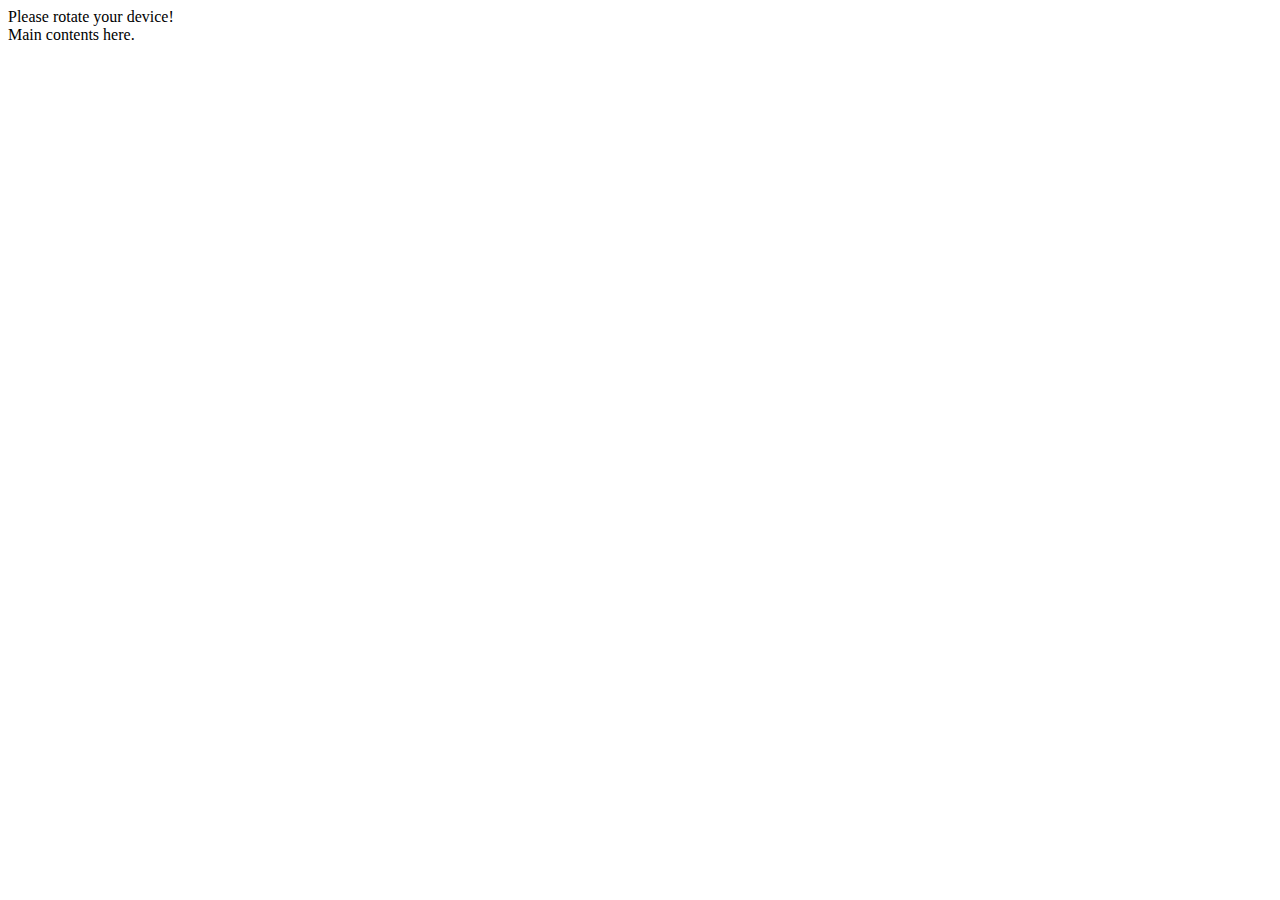
==== commit 24285cad: "orientationsorted" ====
--- a/test.htm
+++ b/test.htm
@@ -6,25 +6,11 @@
     <meta name="viewport" content="width=device-width, initial-scale=1.0">
     <title>Test</title>
     <link rel="stylesheet" href="https://cdn.jsdelivr.net/npm/bootstrap@4.6.1/dist/css/bootstrap.min.css" integrity="sha384-zCbKRCUGaJDkqS1kPbPd7TveP5iyJE0EjAuZQTgFLD2ylzuqKfdKlfG/eSrtxUkn" crossorigin="anonymous">
-
+    <link rel="stylesheet" media="screen and (max-width: 750px)" href="smallsmallscreen.css">
     <style>
         .lists img, .results img{
             width: 100%;
         }
-
-        /* (A) WRONG ORIENTATION - SHOW MESSAGE HIDE CONTENT */
-@media only screen and (orientation:landscape) {
-  #turn { display:block; }
-  #container { display:none; }
-}
- 
-/* (B) CORRECT ORIENTATION - SHOW CONTENT HIDE MESSAGE */
-@media only screen and (orientation:portrait) {
-  #turn { display:none; }
-  #container { display:block; }
-}
-
-    
     </style>
 
     
--- a/smallsmallscreen.css
+++ b/smallsmallscreen.css
@@ -0,0 +1,10 @@
+@media only screen and (orientation:landscape) {
+    #turn { display:block; }
+    #container { display:none; }
+  }
+   
+  /* (B) CORRECT ORIENTATION - SHOW CONTENT HIDE MESSAGE */
+  @media only screen and (orientation:portrait) {
+    #turn { display:none; }
+    #container { display:block; }
+  }